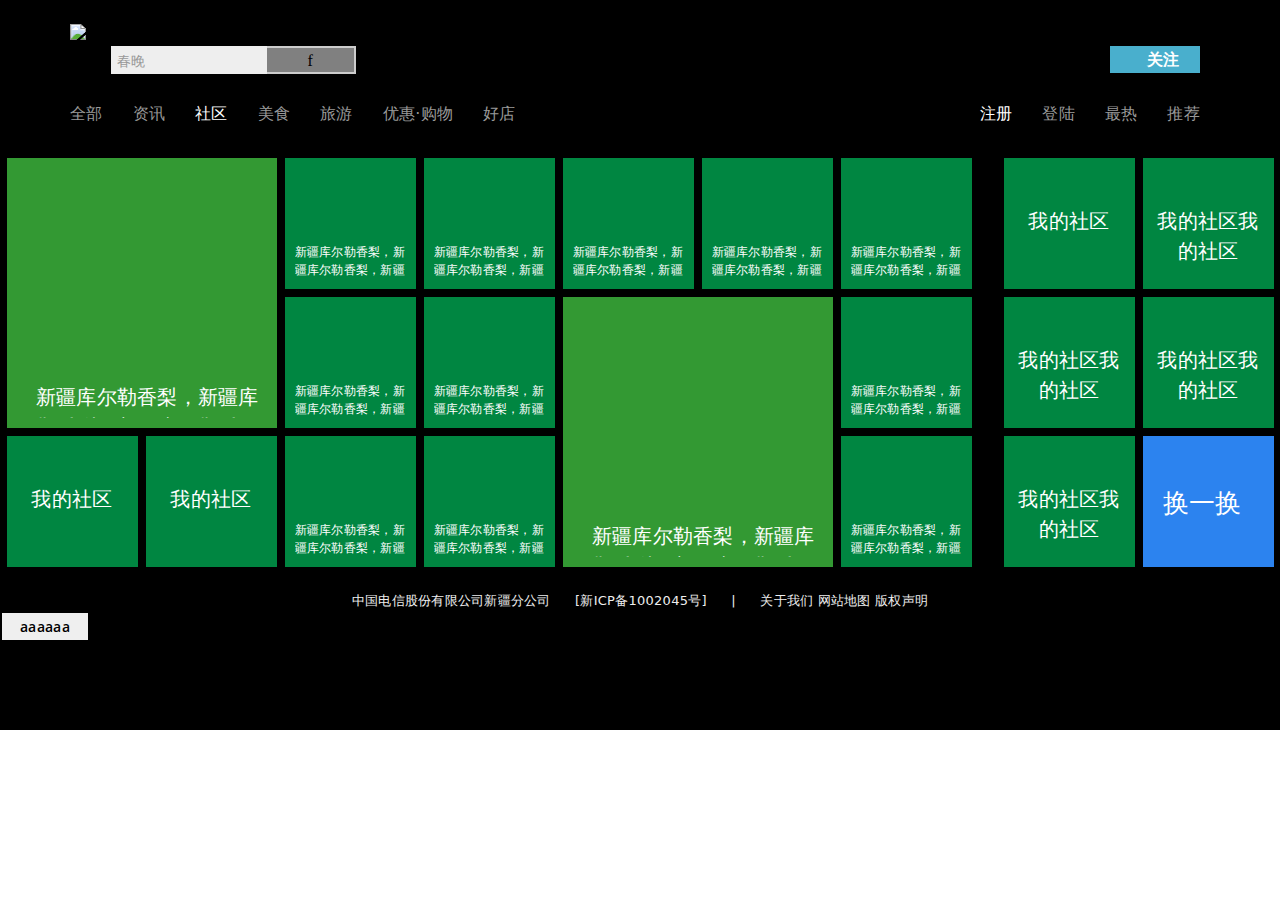
==== community.html @ bcff9548 "sdf" ====
<!DOCTYPE html>
<html class="no-js">
<head>
   <meta charset="utf-8" />
   <meta http-equiv="X-UA-Compatible" content="IE=edge,chrome=1" />
   <meta name="viewport" content="width=device-width">
   <title>社区</title>
   <link href='http://fonts.googleapis.com/css?family=Open+Sans:300,400,600,700' rel='stylesheet' type='text/css'>
   <link rel="stylesheet" type="text/css" href="stylesheets/bootmetro-icons.css">
   <link rel="stylesheet" type="text/css" href="stylesheets/bootmetro.css">
   <link rel="stylesheet" type="text/css" href="stylesheets/bootmetro-responsive.css">
   <link rel="stylesheet" type="text/css" href="stylesheets/bootmetro-ui-light.css">
   <link rel="stylesheet" type="text/css" href="stylesheets/datepicker.css">
   <link rel="stylesheet" type="text/css" href="stylesheets/demo.css">
   <link rel="stylesheet" type="text/css" href="stylesheets/main.css" >
   <link rel="stylesheet" type="text/css" href="javascripts/google-code-prettify/prettify.css" >
</head>
<body>
   <div class="container">
     <div class="row">
       <div class="span12 navbar">
         <div class="pull-left">
           <a href="模板.html" target="_blank"><img src="./images/logo.png" class="pull-left logo"></a>
           <div class="input-append pull-left search" style="">
             <input class="span2" id="appendedInputButtons" type="text" placeholder="春晚">
             <button class="btn" type="button"><i class="icon-search icon-white"></i></button>
            </div>
         </div>
       
         <div class="pull-right">
           <a href="javascript:void(0);">
             <button class="btn-small btn-info attention" type="button">
               <i class="icon-plus icon-white"></i>
               <span style="font-size:16px;">关注</span>
            </button>
          </a>
         </div>
       </div>
       
     </div>
     <div class="row">
       <div class="span12">
         <div class="navbar navbar-inverse pull-left">
           <ul class="nav header-menu">
             <li class=""><a href="全部.html">全部</a></li>
             <li class=""><a href="资讯.html">资讯</a></li>
             <li class="active"><a href="社区.html">社区</a></li>
             <li class=""><a href="美食.html">美食</a></li>
             <li class=""><a href="旅游.html">旅游</a></li>
             <li class=""><a href="优惠.html">优惠·购物</a></li>
             <li class=""><a href="好店.html">好店</a>
             </li>
           </ul>
         </div>
         <div class="pull-right navbar navbar-inverse ">
           <ul class="nav header-menu">
             <li class="active"><a href="./index.html">注册</a></li>
             <li class=""><a href="./customize.html">登陆</a></li>
             <li class=""><a href="./customize.html">最热</a></li>
             <li class=""><a href="./customize.html">推荐</a></li>
           </ul>
         </div>
       </div>
     </div>
   </div>
   
   <div class="row-fluid" style="margin:0 auto; width:1275px;">
     <div class="metro pull-left" style="width:556px;">
       
       <a class="tile widepeek imagetext bg-color-green" href="#">
         <img alt="" src="public/1356499186684.jpg">
         <div class="textover-wrapper">
           <div style="font-size:20px; line-height:30px;" class="text">
             <i class="icon-plus icon-white"></i>
             新疆库尔勒香梨，新疆库尔勒香梨，新疆库尔勒香梨，新疆库尔勒香梨
           </div>
         </div>
       </a>
       <a class="tile  imagetext wideimage bg-color-greenDark" href="javascript:void(0);">
          <img src="public/1356499186684.jpg" alt="">
          <div class="textover-wrapper">
             <div class="text">新疆库尔勒香梨，新疆库尔勒香梨，新疆库尔勒香梨，新疆库尔勒香梨</div>
          </div>
       </a>
       
       
       
       <a class="tile  imagetext wideimage bg-color-greenDark" href="javascript:void(0);">
          <img src="public/1356499186684.jpg" alt="">
          <div class="textover-wrapper">
             <div class="text">新疆库尔勒香梨，新疆库尔勒香梨，新疆库尔勒香梨，新疆库尔勒香梨</div>
          </div>
       </a>
       <a class="tile  imagetext wideimage bg-color-greenDark" href="javascript:void(0);">
          <img src="public/1356499186684.jpg" alt="">
          <div class="textover-wrapper">
             <div class="text">新疆库尔勒香梨，新疆库尔勒香梨，新疆库尔勒香梨，新疆库尔勒香梨</div>
          </div>
       </a>
       
       <a class="tile  imagetext wideimage bg-color-greenDark" href="javascript:void(0);">
          <img src="public/1356499186684.jpg" alt="">
          <div class="textover-wrapper">
             <div class="text">新疆库尔勒香梨，新疆库尔勒香梨，新疆库尔勒香梨，新疆库尔勒香梨</div>
          </div>
       </a>
       <a href="javascript:void(0);" class="tile app square bg-color-greenDark">
         <div class="image-wrapper">
            <img src="images/22.png" alt="">
            <div style="font-size:20px; line-height:30px;padding:0 10px">我的社区</div>
         </div>
       </a>
       
       <a href="javascript:void(0);" class="tile app square bg-color-greenDark">
         <div class="image-wrapper">
            <img src="images/22.png" alt="">
            <div style="font-size:20px; line-height:30px;padding:0 10px">我的社区</div>
         </div>
       </a>
       <a class="tile  imagetext wideimage bg-color-greenDark" href="javascript:void(0);">
          <img src="public/1356499186684.jpg" alt="">
          <div class="textover-wrapper">
             <div class="text">新疆库尔勒香梨，新疆库尔勒香梨，新疆库尔勒香梨，新疆库尔勒香梨</div>
          </div>
       </a>
       <a class="tile  imagetext wideimage bg-color-greenDark" href="javascript:void(0);">
          <img src="public/1356499186684.jpg" alt="">
          <div class="textover-wrapper">
             <div class="text">新疆库尔勒香梨，新疆库尔勒香梨，新疆库尔勒香梨，新疆库尔勒香梨</div>
          </div>
       </a>
     </div>
     
     <div class="metro pull-left" style="width:418px;">
       <a class="tile  imagetext wideimage bg-color-greenDark" href="javascript:void(0);">
          <img src="public/1356499186684.jpg" alt="">
          <div class="textover-wrapper">
             <div class="text">新疆库尔勒香梨，新疆库尔勒香梨，新疆库尔勒香梨，新疆库尔勒香梨</div>
          </div>
       </a>
       <a class="tile  imagetext wideimage bg-color-greenDark" href="javascript:void(0);">
          <img src="public/1356499186684.jpg" alt="">
          <div class="textover-wrapper">
             <div class="text">新疆库尔勒香梨，新疆库尔勒香梨，新疆库尔勒香梨，新疆库尔勒香梨</div>
          </div>
       </a>
       <a class="tile  imagetext wideimage bg-color-greenDark" href="javascript:void(0);">
          <img src="public/1356499186684.jpg" alt="">
          <div class="textover-wrapper">
             <div class="text">新疆库尔勒香梨，新疆库尔勒香梨，新疆库尔勒香梨，新疆库尔勒香梨</div>
          </div>
       </a>
       <a class="tile widepeek imagetext bg-color-green" href="#">
         <img alt="" src="public/1356499186684.jpg">
         <div class="textover-wrapper  bg-color-green no-bg-img">
           <div style="font-size:20px; line-height:30px;" class="text">
             <i class="icon-plus icon-white"></i>
             新疆库尔勒香梨，新疆库尔勒香梨，新疆库尔勒香梨，新疆库尔勒香梨
           </div>
         </div>
       </a>
       <a class="tile  imagetext wideimage bg-color-greenDark" href="javascript:void(0);">
          <img src="public/1356499186684.jpg" alt="">
          <div class="textover-wrapper">
             <div class="text">新疆库尔勒香梨，新疆库尔勒香梨，新疆库尔勒香梨，新疆库尔勒香梨</div>
          </div>
       </a>
       <a class="tile  imagetext wideimage bg-color-greenDark" href="javascript:void(0);">
          <img src="public/1356499186684.jpg" alt="">
          <div class="textover-wrapper">
             <div class="text">新疆库尔勒香梨，新疆库尔勒香梨，新疆库尔勒香梨，新疆库尔勒香梨</div>
          </div>
       </a>
     </div>
     
     <div class="metro pull-right" style="width:278px;">
       <a class="tile app square bg-color-greenDark" href="javascript:void(0);">
          <div class="image-wrapper">
             <img alt="" src="images/22.png">
             <div style="font-size:20px; line-height:30px;padding:0 10px">我的社区</div>
          </div>
       </a>
       <a class="tile app square bg-color-greenDark" href="javascript:void(0);">
          <div class="image-wrapper">
             <img alt="" src="images/22.png">
             <div style="font-size:20px; line-height:30px;padding:0 10px">我的社区我的社区</div>
          </div>
       </a>
       <a class="tile app square bg-color-greenDark" href="javascript:void(0);">
          <div class="image-wrapper">
             <img alt="" src="images/22.png">
             <div style="font-size:20px; line-height:30px;padding:0 10px">我的社区我的社区</div>
          </div>
       </a>
       <a class="tile app square bg-color-greenDark" href="javascript:void(0);" id="2">
          <div class="image-wrapper">
             <img alt="" src="images/22.png">
             <div style="font-size:20px; line-height:30px;padding:0 10px">我的社区我的社区</div>
          </div>
       </a>
       <a class="tile app square bg-color-greenDark" href="javascript:void(0);" id="1">
          <div class="image-wrapper">
             <img alt="" src="images/22.png">
             <div style="font-size:20px; line-height:30px;padding:0 10px">我的社区我的社区</div>
          </div>
       </a>
       <a href="javascript:void(0);" class="tile square text">
           <div class="middle ">
             <div class="title">
                 <h2>换一换</h2>
             </div>
           </div>
       </a>
       
     </div>
   </div>
   
   <div class="footer">
     <div class="container">
       <span>中国电信股份有限公司新疆分公司</span>
       <span>[新ICP备1002045号]</span>
       <span>|</span>
       <span>
         <a href="#">关于我们</a>
         <a href="#">网站地图</a>
         <a href="#">版权声明</a>
       </span>
     </div>
   </div>
   
   
   <button  id="metro" >aaaaaa</button>
  <!-- Modal -->
  <div id="myModal" class="modal hide fade" tabindex="-1" role="dialog" aria-labelledby="myModalLabel" aria-hidden="true">
    <div class="modal-header">
      <button type="button" class="close" data-dismiss="modal" aria-hidden="true"></button>
      <i class="icon-plus icon-white"></i>
      <!-- <img src="public/QQ20130214-1.png"> -->
      <span id="myModalLabel" style="font-size:20px;">Modal header</span>
    </div>
    
    <div class="modal-body">
      <p>One fine body…</p>
    </div>
    
    <!-- <div class="modal-footer">
      <button class="btn" data-dismiss="modal" aria-hidden="true">关闭</button>
      <button class="btn btn-primary">Save changes</button>
    </div> -->
  </div>

   
   <script type="text/javascript" src="javascripts/jquery-1.8.3.js"></script>
   <script type="text/javascript" src="javascripts/modernizr-2.6.2.min.js"></script>
   <script type="text/javascript" src="javascripts/google-code-prettify/prettify.js"></script>
   <script type="text/javascript" src="javascripts/bootstrap.min.js"></script>
   <script type="text/javascript" src="javascripts/bootmetro-panorama.js"></script>
   <script type="text/javascript" src="javascripts/bootmetro-pivot.js"></script>
   <script type="text/javascript" src="javascripts/bootmetro-charms.js"></script>
   <script type="text/javascript" src="javascripts/bootstrap-datepicker.js"></script>
   <script type="text/javascript" src="javascripts/jquery.touchSwipe.js"></script>
   <script type="text/javascript" src="javascripts/demo.js"></script>
   <script type="text/javascript" src="javascripts/holder.js"></script>
   <!--<script type="text/javascript" src="javascripts/jquery.nicescroll.js"></script>-->
   
   
   
   <script type="text/javascript">
   function showModal(){
     // 1. 设置内容
     var id = $(this).attr("id");
     // 根据ID，异步获取相关内容，填充到弹出对话框中
     var data = '{title:"aaaaaaa",address="fafdssd"}';
     
    
     // 2. show
     $('#myModal').modal("show");
   }
  
  
   $(function(){
     // $("#metro").bind("click", showModal());
     
     $(".metro > a").click(showModal)
     
    
   })
   </script>
</body>
</html>
---- stylesheets/bootmetro-icons.css ----
@font-face {
  font-family: 'IcoMoon';
  font-style: normal;
  font-weight: normal;
  src: url('../font/IcoMoon.eot');
  src: url('../font/IcoMoon.svg#IcoMoon') format('svg'), url('../font/IcoMoon.eot?#iefix') format('embedded-opentype'), url('../font/IcoMoon.woff') format('woff'), url('../font/IcoMoon.ttf') format('truetype');
}

[data-icon]:before {
  font-family: 'IcoMoon';
  -webkit-font-smoothing: antialiased;
  font-weight: normal;
  content: attr(data-icon);
  speak: none;
}

/* Use the following CSS code if you want to have a class per icon */

[class^="icon-"],
[class*=" icon-"] {
  width: 16px;
  height: 16px;
  font-family: 'IcoMoon';
  font-size: 16px;
  -webkit-font-smoothing: antialiased;
  font-style: normal;
  font-weight: normal;
  line-height: 16px;
  background-image: none;
  background-position: inherit;
  speak: none;
}

.icon-home:before {
  content: "\0021";
}

.icon-home-2:before {
  content: "\0022";
}

.icon-home-3:before {
  content: "\0023";
}

.icon-newspaper:before {
  content: "\0024";
}

.icon-pencil:before {
  content: "\0025";
}

.icon-pencil-2:before {
  content: "\0026";
}

.icon-droplet:before {
  content: "\0027";
}

.icon-picture:before {
  content: "\0028";
}

.icon-picture-2:before {
  content: "\0029";
}

.icon-camera:before {
  content: "\002a";
}

.icon-music:before {
  content: "\002b";
}

.icon-play:before {
  content: "\002c";
}

.icon-film:before {
  content: "\002d";
}

.icon-camera-2:before {
  content: "\002e";
}

.icon-spades:before {
  content: "\002f";
}

.icon-clubs:before {
  content: "\0030";
}

.icon-diamonds:before {
  content: "\0031";
}

.icon-broadcast:before {
  content: "\0032";
}

.icon-microphone:before {
  content: "\0033";
}

.icon-book:before {
  content: "\0034";
}

.icon-paper:before {
  content: "\0035";
}

.icon-paper-2:before {
  content: "\0036";
}

.icon-new:before {
  content: "\0037";
}

.icon-copy:before {
  content: "\0038";
}

.icon-folder:before {
  content: "\0039";
}

.icon-folder-2:before {
  content: "\003a";
}

.icon-tag:before {
  content: "\003b";
}

.icon-cart:before {
  content: "\003c";
}

.icon-basket:before {
  content: "\003d";
}

.icon-calculate:before {
  content: "\003e";
}

.icon-support:before {
  content: "\003f";
}

.icon-phone:before {
  content: "\0040";
}

.icon-mail:before {
  content: "\0041";
}

.icon-location:before {
  content: "\0042";
}

.icon-compass:before {
  content: "\0043";
}

.icon-history:before {
  content: "\0044";
}

.icon-clock:before {
  content: "\0045";
}

.icon-bell:before {
  content: "\0046";
}

.icon-bell-2:before {
  content: "\0047";
}

.icon-bell-3:before {
  content: "\0048";
}

.icon-calendar:before {
  content: "\0049";
}

.icon-mouse:before {
  content: "\004a";
}

.icon-screen:before {
  content: "\004b";
}

.icon-laptop:before {
  content: "\004c";
}

.icon-mobile:before {
  content: "\004d";
}

.icon-tablet:before {
  content: "\004e";
}

.icon-mobile-2:before {
  content: "\004f";
}

.icon-drawer:before {
  content: "\0050";
}

.icon-drawer-2:before {
  content: "\0051";
}

.icon-box-add:before {
  content: "\0052";
}

.icon-box-remove:before {
  content: "\0053";
}

.icon-database:before {
  content: "\0054";
}

.icon-undo:before {
  content: "\0055";
}

.icon-redo:before {
  content: "\0056";
}

.icon-forward:before {
  content: "\0057";
}

.icon-reply:before {
  content: "\0058";
}

.icon-reply-2:before {
  content: "\0059";
}

.icon-comments:before {
  content: "\005a";
}

.icon-comments-2:before {
  content: "\005b";
}

.icon-comments-3:before {
  content: "\005c";
}

.icon-comments-4:before {
  content: "\005d";
}

.icon-comments-5:before {
  content: "\005e";
}

.icon-comments-6:before {
  content: "\005f";
}

.icon-user:before {
  content: "\0060";
}

.icon-user-2:before {
  content: "\0061";
}

.icon-user-3:before {
  content: "\0062";
}

.icon-busy:before {
  content: "\0063";
}

.icon-loading:before {
  content: "\0064";
}

.icon-loading-2:before {
  content: "\0065";
}

.icon-search:before {
  content: "\0066";
}

.icon-search-2:before {
  content: "\0067";
}

.icon-zoom-in:before {
  content: "\0068";
}

.icon-zoom-out:before {
  content: "\0069";
}

.icon-key:before {
  content: "\006a";
}

.icon-key-2:before {
  content: "\006b";
}

.icon-locked:before {
  content: "\006c";
}

.icon-unlocked:before {
  content: "\006d";
}

.icon-wrench:before {
  content: "\006e";
}

.icon-equalizer:before {
  content: "\006f";
}

.icon-cog:before {
  content: "\0070";
}

.icon-pie:before {
  content: "\0071";
}

.icon-bars:before {
  content: "\0072";
}

.icon-stats-up:before {
  content: "\0073";
}

.icon-gift:before {
  content: "\0074";
}

.icon-trophy:before {
  content: "\0075";
}

.icon-diamond:before {
  content: "\0076";
}

.icon-coffee:before {
  content: "\0077";
}

.icon-rocket:before {
  content: "\0078";
}

.icon-meter-slow:before {
  content: "\0079";
}

.icon-meter-medium:before {
  content: "\007a";
}

.icon-meter-fast:before {
  content: "\007b";
}

.icon-dashboard:before {
  content: "\007c";
}

.icon-fire:before {
  content: "\007d";
}

.icon-lab:before {
  content: "\e000";
}

.icon-remove:before {
  content: "\e001";
}

.icon-remove-2:before {
  content: "\e002";
}

.icon-remove-3:before {
  content: "\e003";
}

.icon-briefcase:before {
  content: "\e004";
}

.icon-briefcase-2:before {
  content: "\e005";
}

.icon-cars:before {
  content: "\e006";
}

.icon-bus:before {
  content: "\e007";
}

.icon-cube:before {
  content: "\e008";
}

.icon-cube-2:before {
  content: "\e009";
}

.icon-puzzle:before {
  content: "\e00a";
}

.icon-glasses:before {
  content: "\e00b";
}

.icon-glasses-2:before {
  content: "\e00c";
}

.icon-accessibility:before {
  content: "\e00d";
}

.icon-accessibility-2:before {
  content: "\e00e";
}

.icon-target:before {
  content: "\e00f";
}

.icon-target-2:before {
  content: "\e010";
}

.icon-lightning:before {
  content: "\e011";
}

.icon-power:before {
  content: "\e012";
}

.icon-power-2:before {
  content: "\e013";
}

.icon-clipboard:before {
  content: "\e014";
}

.icon-clipboard-2:before {
  content: "\e015";
}

.icon-playlist:before {
  content: "\e016";
}

.icon-grid-view:before {
  content: "\e017";
}

.icon-tree-view:before {
  content: "\e018";
}

.icon-menu:before {
  content: "\e019";
}

.icon-menu-2:before {
  content: "\e01a";
}

.icon-cloud:before {
  content: "\e01b";
}

.icon-cloud-2:before {
  content: "\e01c";
}

.icon-download:before {
  content: "\e01d";
}

.icon-upload:before {
  content: "\e01e";
}

.icon-upload-2:before {
  content: "\e01f";
}

.icon-link:before {
  content: "\e020";
}

.icon-link-2:before {
  content: "\e021";
}

.icon-flag:before {
  content: "\e022";
}

.icon-flag-2:before {
  content: "\e023";
}

.icon-flag-3:before {
  content: "\e024";
}

.icon-eye:before {
  content: "\e025";
}

.icon-eye-2:before {
  content: "\e026";
}

.icon-bookmark:before {
  content: "\e027";
}

.icon-bookmark-2:before {
  content: "\e028";
}

.icon-star:before {
  content: "\e029";
}

.icon-star-2:before {
  content: "\e02a";
}

.icon-star-3:before {
  content: "\e02b";
}

.icon-heart:before {
  content: "\e02c";
}

.icon-heart-2:before {
  content: "\e02d";
}

.icon-thumbs-up:before {
  content: "\e02e";
}

.icon-thumbs-down:before {
  content: "\e02f";
}

.icon-happy:before {
  content: "\e030";
}

.icon-smiley:before {
  content: "\e031";
}

.icon-neutral:before {
  content: "\e032";
}

.icon-plus:before {
  content: "\e033";
}

.icon-minus:before {
  content: "\e034";
}

.icon-help:before {
  content: "\e035";
}

.icon-help-2:before {
  content: "\e036";
}

.icon-info:before {
  content: "\e037";
}

.icon-blocked:before {
  content: "\e038";
}

.icon-cancel:before {
  content: "\e039";
}

.icon-cancel-2:before {
  content: "\e03a";
}

.icon-cancel-3:before {
  content: "\e03b";
}

.icon-checkmark:before {
  content: "\e03c";
}

.icon-minus-2:before {
  content: "\e03d";
}

.icon-plus-2:before {
  content: "\e03e";
}

.icon-enter:before {
  content: "\e03f";
}

.icon-exit:before {
  content: "\e040";
}

.icon-loop:before {
  content: "\e041";
}

.icon-arrow-up:before {
  content: "\e042";
}

.icon-arrow-right:before {
  content: "\e043";
}

.icon-arrow-down:before {
  content: "\e044";
}

.icon-arrow-left:before {
  content: "\e045";
}

.icon-arrow-up-left:before {
  content: "\e046";
}

.icon-arrow-up-2:before {
  content: "\e047";
}

.icon-arrow-up-right:before {
  content: "\e048";
}

.icon-arrow-right-2:before {
  content: "\e049";
}

.icon-arrow-down-right:before {
  content: "\e04a";
}

.icon-arrow-down-2:before {
  content: "\e04b";
}

.icon-arrow-down-left:before {
  content: "\e04c";
}

.icon-arrow-left-2:before {
  content: "\e04d";
}

.icon-arrow-up-left-2:before {
  content: "\e04e";
}

.icon-arrow-up-3:before {
  content: "\e04f";
}

.icon-arrow-up-right-2:before {
  content: "\e050";
}

.icon-arrow-right-3:before {
  content: "\e051";
}

.icon-arrow-down-right-2:before {
  content: "\e052";
}

.icon-arrow-down-3:before {
  content: "\e053";
}

.icon-arrow-down-left-2:before {
  content: "\e054";
}

.icon-arrow-left-3:before {
  content: "\e055";
}

.icon-arrow-up-left-3:before {
  content: "\e056";
}

.icon-arrow-up-4:before {
  content: "\e057";
}

.icon-arrow-up-right-3:before {
  content: "\e058";
}

.icon-arrow-right-4:before {
  content: "\e059";
}

.icon-arrow-down-right-3:before {
  content: "\e05a";
}

.icon-arrow-down-4:before {
  content: "\e05b";
}

.icon-arrow-down-left-3:before {
  content: "\e05c";
}

.icon-arrow-left-4:before {
  content: "\e05d";
}

.icon-arrow-up-5:before {
  content: "\e05e";
}

.icon-arrow-right-5:before {
  content: "\e05f";
}

.icon-arrow-down-5:before {
  content: "\e060";
}

.icon-arrow-left-5:before {
  content: "\e061";
}

.icon-arrow-up-6:before {
  content: "\e062";
}

.icon-arrow-right-6:before {
  content: "\e063";
}

.icon-arrow-down-6:before {
  content: "\e064";
}

.icon-arrow-left-6:before {
  content: "\e065";
}

.icon-arrow-up-7:before {
  content: "\e066";
}

.icon-arrow-right-7:before {
  content: "\e067";
}

.icon-arrow-down-7:before {
  content: "\e068";
}

.icon-arrow-left-7:before {
  content: "\e069";
}

.icon-menu-3:before {
  content: "\e06a";
}

.icon-enter-2:before {
  content: "\e06b";
}

.icon-backspace:before {
  content: "\e06c";
}

.icon-backspace-2:before {
  content: "\e06d";
}

.icon-tab:before {
  content: "\e06e";
}

.icon-tab-2:before {
  content: "\e06f";
}

.icon-checkbox:before {
  content: "\e070";
}

.icon-checkbox-unchecked:before {
  content: "\e071";
}

.icon-checkbox-partial:before {
  content: "\e072";
}

.icon-radio-checked:before {
  content: "\e073";
}

.icon-radio-unchecked:before {
  content: "\e074";
}

.icon-font:before {
  content: "\e075";
}

.icon-paragraph-left:before {
  content: "\e076";
}

.icon-paragraph-center:before {
  content: "\e077";
}

.icon-paragraph-right:before {
  content: "\e078";
}

.icon-left-to-right:before {
  content: "\e079";
}

.icon-right-to-left:before {
  content: "\e07a";
}

.icon-out:before {
  content: "\e07b";
}

.icon-out-2:before {
  content: "\e07c";
}

.icon-embed:before {
  content: "\e07d";
}

.icon-seven-segment-0:before {
  content: "\e07e";
}

.icon-seven-segment-1:before {
  content: "\e07f";
}

.icon-seven-segment-2:before {
  content: "\e080";
}

.icon-seven-segment-3:before {
  content: "\e081";
}

.icon-seven-segment-4:before {
  content: "\e082";
}

.icon-seven-segment-5:before {
  content: "\e083";
}

.icon-seven-segment-6:before {
  content: "\e084";
}

.icon-seven-segment-7:before {
  content: "\e085";
}

.icon-seven-segment-8:before {
  content: "\e086";
}

.icon-seven-segment-9:before {
  content: "\e087";
}

.icon-bluetooth:before {
  content: "\e088";
}

.icon-share:before {
  content: "\e089";
}

.icon-share-2:before {
  content: "\e08a";
}

.icon-mail-2:before {
  content: "\e08b";
}

.icon-google-plus:before {
  content: "\e08c";
}

.icon-google-plus-2:before {
  content: "\e08d";
}

.icon-google-plus-3:before {
  content: "\e08e";
}

.icon-facebook:before {
  content: "\e08f";
}

.icon-facebook-2:before {
  content: "\e090";
}

.icon-twitter:before {
  content: "\e091";
}

.icon-twitter-2:before {
  content: "\e092";
}

.icon-twitter-3:before {
  content: "\e093";
}

.icon-twitter-4:before {
  content: "\e094";
}

.icon-feed:before {
  content: "\e095";
}

.icon-feed-2:before {
  content: "\e096";
}

.icon-youtube:before {
  content: "\e097";
}

.icon-youtube-2:before {
  content: "\e098";
}

.icon-vimeo:before {
  content: "\e099";
}

.icon-vimeo-2:before {
  content: "\e09a";
}

.icon-flickr:before {
  content: "\e09b";
}

.icon-flickr-2:before {
  content: "\e09c";
}

.icon-picassa:before {
  content: "\e09d";
}

.icon-picassa-2:before {
  content: "\e09e";
}

.icon-dribbble:before {
  content: "\e09f";
}

.icon-dribbble-2:before {
  content: "\e0a0";
}

.icon-forrst:before {
  content: "\e0a1";
}

.icon-forrst-2:before {
  content: "\e0a2";
}

.icon-deviantart:before {
  content: "\e0a3";
}

.icon-deviantart-2:before {
  content: "\e0a4";
}

.icon-github:before {
  content: "\e0a5";
}

.icon-github-2:before {
  content: "\e0a6";
}

.icon-github-3:before {
  content: "\e0a7";
}

.icon-github-4:before {
  content: "\e0a8";
}

.icon-wordpress:before {
  content: "\e0a9";
}

.icon-wordpress-2:before {
  content: "\e0aa";
}

.icon-blogger:before {
  content: "\e0ab";
}

.icon-blogger-2:before {
  content: "\e0ac";
}

.icon-tumblr:before {
  content: "\e0ad";
}

.icon-tumblr-2:before {
  content: "\e0ae";
}

.icon-yahoo:before {
  content: "\e0af";
}

.icon-yahoo-2:before {
  content: "\e0b0";
}

.icon-amazon:before {
  content: "\e0b1";
}

.icon-amazon-2:before {
  content: "\e0b2";
}

.icon-apple:before {
  content: "\e0b3";
}

.icon-android:before {
  content: "\e0b4";
}

.icon-windows:before {
  content: "\e0b5";
}

.icon-soundcloud:before {
  content: "\e0b6";
}

.icon-soundcloud-2:before {
  content: "\e0b7";
}

.icon-skype:before {
  content: "\e0b8";
}

.icon-reddit:before {
  content: "\e0b9";
}

.icon-linkedin:before {
  content: "\e0ba";
}

.icon-lastfm:before {
  content: "\e0bb";
}

.icon-lastfm-2:before {
  content: "\e0bc";
}

.icon-delicious:before {
  content: "\e0bd";
}

.icon-stumbleupon:before {
  content: "\e0be";
}

.icon-stumbleupon-2:before {
  content: "\e0bf";
}

.icon-pinterest:before {
  content: "\e0c0";
}

.icon-pinterest-2:before {
  content: "\e0c1";
}

.icon-xing:before {
  content: "\e0c2";
}

.icon-libreoffice:before {
  content: "\e0c3";
}

.icon-file-pdf:before {
  content: "\e0c4";
}

.icon-file-openoffice:before {
  content: "\e0c5";
}

.icon-file-word:before {
  content: "\e0c6";
}

.icon-file-excel:before {
  content: "\e0c7";
}

.icon-file-powerpoint:before {
  content: "\e0c8";
}

.icon-file-xml:before {
  content: "\e0c9";
}

.icon-file-css:before {
  content: "\e0ca";
}

.icon-html5:before {
  content: "\e0cb";
}

.icon-html5-2:before {
  content: "\e0cc";
}

.icon-css3:before {
  content: "\e0cd";
}

.icon-IcoMoon:before {
  content: "\e0ce";
}

.icon-popup:before {
  content: "\e0cf";
}

.icon-book-2:before {
  content: "\e0d0";
}

.icon-bookmark-3:before {
  content: "\e0d1";
}

.icon-home-4:before {
  content: "\e0d2";
}

.icon-keyboard:before {
  content: "\e0d3";
}

.icon-feather:before {
  content: "\e0d4";
}

.icon-network:before {
  content: "\e0d5";
}

.icon-inbox:before {
  content: "\e0d6";
}

.icon-square:before {
  content: "\e0d7";
}

.icon-globe:before {
  content: "\e0d8";
}

.icon-broadcast-2:before {
  content: "\e0d9";
}

.icon-arrow:before {
  content: "\e0da";
}

.icon-screen-2:before {
  content: "\e0db";
}

.icon-publish:before {
  content: "\e0dc";
}

.icon-browser:before {
  content: "\e0dd";
}

.icon-light-bulb:before {
  content: "\e0de";
}

.icon-sun:before {
  content: "\e0df";
}

.icon-sun-2:before {
  content: "\e0e0";
}

.icon-back:before {
  content: "\e0e1";
}

.icon-history-2:before {
  content: "\e0e2";
}

.icon-battery:before {
  content: "\e0e3";
}

.icon-battery-2:before {
  content: "\e0e4";
}

.icon-battery-3:before {
  content: "\e0e5";
}

.icon-battery-4:before {
  content: "\e0e6";
}

.icon-battery-5:before {
  content: "\e0e7";
}

.icon-code:before {
  content: "\e0e8";
}

.icon-triangle:before {
  content: "\e0e9";
}

.icon-triangle-2:before {
  content: "\e0ea";
}

.icon-triangle-3:before {
  content: "\e0eb";
}

.icon-triangle-4:before {
  content: "\e0ec";
}

.icon-arrow-2:before {
  content: "\e0ed";
}

.icon-arrow-3:before {
  content: "\e0ee";
}

.icon-arrow-4:before {
  content: "\e0ef";
}

.icon-arrow-5:before {
  content: "\e0f0";
}

.icon-arrow-6:before {
  content: "\e0f1";
}

.icon-arrow-7:before {
  content: "\e0f2";
}

.icon-arrow-8:before {
  content: "\e0f3";
}

.icon-arrow-9:before {
  content: "\e0f4";
}

.icon-arrow-10:before {
  content: "\e0f5";
}

.icon-arrow-11:before {
  content: "\e0f6";
}

.icon-arrow-12:before {
  content: "\e0f7";
}

.icon-arrow-13:before {
  content: "\e0f8";
}

.icon-arrow-14:before {
  content: "\e0f9";
}

.icon-arrow-15:before {
  content: "\e0fa";
}

.icon-arrow-16:before {
  content: "\e0fb";
}

.icon-arrow-17:before {
  content: "\e0fc";
}

.icon-arrow-18:before {
  content: "\e0fd";
}

.icon-arrow-19:before {
  content: "\e0fe";
}

.icon-arrow-20:before {
  content: "\e0ff";
}

.icon-arrow-21:before {
  content: "\e100";
}

.icon-mute:before {
  content: "\e101";
}

.icon-sound:before {
  content: "\e102";
}

.icon-volume:before {
  content: "\e103";
}

.icon-collapse:before {
  content: "\e104";
}

.icon-full-screen:before {
  content: "\e105";
}

.icon-last:before {
  content: "\e106";
}

.icon-first:before {
  content: "\e107";
}

.icon-fast-backward:before {
  content: "\e108";
}

.icon-fast-forward:before {
  content: "\e109";
}

.icon-stop:before {
  content: "\e10a";
}

.icon-record:before {
  content: "\e10b";
}

.icon-pause:before {
  content: "\e10c";
}

.icon-play-2:before {
  content: "\e10d";
}

.icon-upload-3:before {
  content: "\e10e";
}

.icon-cloud-3:before {
  content: "\e10f";
}

.icon-install:before {
  content: "\e110";
}

.icon-download-2:before {
  content: "\e111";
}

.icon-upload-4:before {
  content: "\e112";
}

.icon-trashcan:before {
  content: "\e113";
}

.icon-archive:before {
  content: "\e114";
}

.icon-folder-3:before {
  content: "\e115";
}

.icon-song:before {
  content: "\e116";
}

.icon-movie:before {
  content: "\e117";
}

.icon-images:before {
  content: "\e118";
}

.icon-landscape:before {
  content: "\e119";
}

.icon-documents:before {
  content: "\e11a";
}

.icon-document:before {
  content: "\e11b";
}

.icon-document-2:before {
  content: "\e11c";
}

.icon-grid:before {
  content: "\e11d";
}

.icon-add:before {
  content: "\e11e";
}

.icon-list:before {
  content: "\e11f";
}

.icon-retweet:before {
  content: "\e120";
}

.icon-arrow-22:before {
  content: "\e121";
}

.icon-back-2:before {
  content: "\e122";
}

.icon-shuffle:before {
  content: "\e123";
}

.icon-reload-CCW:before {
  content: "\e124";
}

.icon-reload-CW:before {
  content: "\e125";
}

.icon-warning:before {
  content: "\e126";
}

.icon-help-3:before {
  content: "\e127";
}

.icon-help-4:before {
  content: "\e128";
}

.icon-info-circle:before {
  content: "\e129";
}

.icon-info-2:before {
  content: "\e12a";
}

.icon-blocked-2:before {
  content: "\e12b";
}

.icon-plus-3:before {
  content: "\e12c";
}

.icon-minus-3:before {
  content: "\e12d";
}

.icon-close:before {
  content: "\e12e";
}

.icon-plus-4:before {
  content: "\e12f";
}

.icon-minus-4:before {
  content: "\e130";
}

.icon-cancel-4:before {
  content: "\e131";
}

.icon-checkmark-2:before {
  content: "\e132";
}

.icon-unlocked-2:before {
  content: "\e133";
}

.icon-locked-2:before {
  content: "\e134";
}

.icon-rss:before {
  content: "\e135";
}

.icon-time:before {
  content: "\e136";
}

.icon-flash:before {
  content: "\e137";
}

.icon-calendar-2:before {
  content: "\e138";
}

.icon-microphone-2:before {
  content: "\e139";
}

.icon-clock-2:before {
  content: "\e13a";
}

.icon-eye-3:before {
  content: "\e13b";
}

.icon-google-circles:before {
  content: "\e13c";
}

.icon-support-2:before {
  content: "\e13d";
}

.icon-flight:before {
  content: "\e13e";
}

.icon-shopping:before {
  content: "\e13f";
}

.icon-music-2:before {
  content: "\e140";
}

.icon-leaf:before {
  content: "\e141";
}

.icon-palette:before {
  content: "\e142";
}

.icon-sleep:before {
  content: "\e143";
}

.icon-camera-3:before {
  content: "\e144";
}

.icon-price:before {
  content: "\e145";
}

.icon-trophy-2:before {
  content: "\e146";
}

.icon-search-3:before {
  content: "\e147";
}

.icon-settings:before {
  content: "\e148";
}

.icon-flag-4:before {
  content: "\e149";
}

.icon-link-3:before {
  content: "\e14a";
}

.icon-alert:before {
  content: "\e14b";
}

.icon-printer:before {
  content: "\e14c";
}

.icon-quote:before {
  content: "\e14d";
}

.icon-comment:before {
  content: "\e14e";
}

.icon-chat:before {
  content: "\e14f";
}

.icon-thumbs-up-2:before {
  content: "\e150";
}

.icon-star-4:before {
  content: "\e151";
}

.icon-star-5:before {
  content: "\e152";
}

.icon-heart-3:before {
  content: "\e153";
}

.icon-heart-4:before {
  content: "\e154";
}

.icon-share-3:before {
  content: "\e155";
}

.icon-center:before {
  content: "\e156";
}

.icon-direction:before {
  content: "\e157";
}

.icon-compass-2:before {
  content: "\e158";
}

.icon-map:before {
  content: "\e159";
}

.icon-location-2:before {
  content: "\e15a";
}

.icon-export:before {
  content: "\e15b";
}

.icon-card:before {
  content: "\e15c";
}

.icon-contact:before {
  content: "\e15d";
}

.icon-users:before {
  content: "\e15e";
}

.icon-user-4:before {
  content: "\e15f";
}

.icon-forward-2:before {
  content: "\e160";
}

.icon-reply-to-all:before {
  content: "\e161";
}

.icon-reply-3:before {
  content: "\e162";
}

.icon-attachment:before {
  content: "\e163";
}

.icon-write:before {
  content: "\e164";
}

.icon-email:before {
  content: "\e165";
}

.icon-address:before {
  content: "\e166";
}

.icon-mouse-2:before {
  content: "\e167";
}

.icon-mobile-3:before {
  content: "\e168";
}

.icon-phone-2:before {
  content: "\e169";
}

.icon-paperclip:before {
  content: "\e16a";
}

.icon-fork:before {
  content: "\e16b";
}

.icon-cloud-upload:before {
  content: "\e16c";
}

.icon-cloud-download:before {
  content: "\e16d";
}

.icon-upload-5:before {
  content: "\e16e";
}

.icon-download-3:before {
  content: "\e16f";
}

.icon-target-3:before {
  content: "\e170";
}

.icon-map-pin-alt:before {
  content: "\e171";
}

.icon-map-pin-fill:before {
  content: "\e172";
}

.icon-map-pin-stroke:before {
  content: "\e173";
}

.icon-star-6:before {
  content: "\e174";
}

.icon-umbrella:before {
  content: "\e175";
}

.icon-rain:before {
  content: "\e176";
}

.icon-cloud-4:before {
  content: "\e177";
}

.icon-moon-fill:before {
  content: "\e178";
}

.icon-moon-stroke:before {
  content: "\e179";
}

.icon-sun-fill:before {
  content: "\e17a";
}

.icon-sun-stroke:before {
  content: "\e17b";
}

.icon-tag-fill:before {
  content: "\e17c";
}

.icon-tag-stroke:before {
  content: "\e17d";
}

.icon-unlock-fill:before {
  content: "\e17e";
}

.icon-unlock-stroke:before {
  content: "\e17f";
}

.icon-lock-fill:before {
  content: "\e180";
}

.icon-lock-stroke:before {
  content: "\e181";
}

.icon-clock-3:before {
  content: "\e182";
}

.icon-home-5:before {
  content: "\e183";
}

.icon-user-5:before {
  content: "\e184";
}

.icon-eye-4:before {
  content: "\e185";
}

.icon-bars-alt:before {
  content: "\e186";
}

.icon-bars-2:before {
  content: "\e187";
}

.icon-chart-alt:before {
  content: "\e188";
}

.icon-chart:before {
  content: "\e189";
}

.icon-aperture-alt:before {
  content: "\e18a";
}

.icon-aperture:before {
  content: "\e18b";
}

.icon-camera-4:before {
  content: "\e18c";
}

.icon-image:before {
  content: "\e18d";
}

.icon-layers:before {
  content: "\e18e";
}

.icon-layers-alt:before {
  content: "\e18f";
}

.icon-eyedropper:before {
  content: "\e190";
}

.icon-brush-alt:before {
  content: "\e191";
}

.icon-brush:before {
  content: "\e192";
}

.icon-pen-alt2:before {
  content: "\e193";
}

.icon-pen-alt-fill:before {
  content: "\e194";
}

.icon-pen-alt-stroke:before {
  content: "\e195";
}

.icon-pen:before {
  content: "\e196";
}

.icon-book-alt2:before {
  content: "\e197";
}

.icon-book-alt:before {
  content: "\e198";
}

.icon-book-3:before {
  content: "\e199";
}

.icon-list-nested:before {
  content: "\e19a";
}

.icon-list-2:before {
  content: "\e19b";
}

.icon-read-more:before {
  content: "\e19c";
}

.icon-article:before {
  content: "\e19d";
}

.icon-right-quote-alt:before {
  content: "\e19e";
}

.icon-left-quote-alt:before {
  content: "\e19f";
}

.icon-right-quote:before {
  content: "\e1a0";
}

.icon-left-quote:before {
  content: "\e1a1";
}

.icon-hash:before {
  content: "\e1a2";
}

.icon-pilcrow:before {
  content: "\e1a3";
}

.icon-question-mark:before {
  content: "\e1a4";
}

.icon-info-3:before {
  content: "\e1a5";
}

.icon-ampersand:before {
  content: "\e1a6";
}

.icon-at:before {
  content: "\e1a7";
}

.icon-folder-fill:before {
  content: "\e1a8";
}

.icon-folder-stroke:before {
  content: "\e1a9";
}

.icon-box:before {
  content: "\e1aa";
}

.icon-compass-3:before {
  content: "\e1ab";
}

.icon-battery-charging:before {
  content: "\e1ac";
}

.icon-battery-full:before {
  content: "\e1ad";
}

.icon-battery-half:before {
  content: "\e1ae";
}

.icon-battery-empty:before {
  content: "\e1af";
}

.icon-iphone:before {
  content: "\e1b0";
}

.icon-fullscreen-alt:before {
  content: "\e1b1";
}

.icon-fullscreen:before {
  content: "\e1b2";
}

.icon-fullscreen-exit-alt:before {
  content: "\e1b3";
}

.icon-fullscreen-exit:before {
  content: "\e1b4";
}

.icon-play-alt:before {
  content: "\e1b5";
}

.icon-last-2:before {
  content: "\e1b6";
}

.icon-first-2:before {
  content: "\e1b7";
}

.icon-eject:before {
  content: "\e1b8";
}

.icon-stop-2:before {
  content: "\e1b9";
}

.icon-pause-2:before {
  content: "\e1ba";
}

.icon-play-3:before {
  content: "\e1bb";
}

.icon-volume-mute:before {
  content: "\e1bc";
}

.icon-volume-2:before {
  content: "\e1bd";
}

.icon-headphones:before {
  content: "\e1be";
}

.icon-microphone-3:before {
  content: "\e1bf";
}

.icon-steering-wheel:before {
  content: "\e1c0";
}

.icon-cd:before {
  content: "\e1c1";
}

.icon-arrow-down-alt2:before {
  content: "\e1c2";
}

.icon-arrow-down-alt1:before {
  content: "\e1c3";
}

.icon-arrow-down-8:before {
  content: "\e1c4";
}

.icon-arrow-up-alt2:before {
  content: "\e1c5";
}

.icon-arrow-up-alt1:before {
  content: "\e1c6";
}

.icon-arrow-up-8:before {
  content: "\e1c7";
}

.icon-arrow-right-alt2:before {
  content: "\e1c8";
}

.icon-arrow-right-alt1:before {
  content: "\e1c9";
}

.icon-arrow-right-8:before {
  content: "\e1ca";
}

.icon-arrow-left-alt2:before {
  content: "\e1cb";
}

.icon-arrow-left-alt1:before {
  content: "\e1cc";
}

.icon-arrow-left-8:before {
  content: "\e1cd";
}

.icon-move-horizontal-alt2:before {
  content: "\e1ce";
}

.icon-move-horizontal-alt1:before {
  content: "\e1cf";
}

.icon-move-horizontal:before {
  content: "\e1d0";
}

.icon-move-vertical-alt2:before {
  content: "\e1d1";
}

.icon-move-vertical-alt1:before {
  content: "\e1d2";
}

.icon-move-vertical:before {
  content: "\e1d3";
}

.icon-transfer:before {
  content: "\e1d4";
}

.icon-loop-alt4:before {
  content: "\e1d5";
}

.icon-loop-alt3:before {
  content: "\e1d6";
}

.icon-loop-alt2:before {
  content: "\e1d7";
}

.icon-loop-alt1:before {
  content: "\e1d8";
}

.icon-loop-2:before {
  content: "\e1d9";
}

.icon-reload-alt:before {
  content: "\e1da";
}

.icon-reload:before {
  content: "\e1db";
}

.icon-undo-2:before {
  content: "\e1dc";
}

.icon-curved-arrow:before {
  content: "\e1dd";
}

.icon-spin:before {
  content: "\e1de";
}

.icon-spin-alt:before {
  content: "\e1df";
}

.icon-lightbulb:before {
  content: "\e1e0";
}

.icon-new-window:before {
  content: "\e1e1";
}

.icon-key-fill:before {
  content: "\e1e2";
}

.icon-key-stroke:before {
  content: "\e1e3";
}

.icon-beaker:before {
  content: "\e1e4";
}

.icon-beaker-alt:before {
  content: "\e1e5";
}

.icon-trash-fill:before {
  content: "\e1e6";
}

.icon-trash-stroke:before {
  content: "\e1e7";
}

.icon-magnifying-glass:before {
  content: "\e1e8";
}

.icon-award-stroke:before {
  content: "\e1e9";
}

.icon-award-fill:before {
  content: "\e1ea";
}

.icon-equalizer-2:before {
  content: "\e1eb";
}

.icon-move-alt2:before {
  content: "\e1ec";
}

.icon-move-alt1:before {
  content: "\e1ed";
}

.icon-move:before {
  content: "\e1ee";
}

.icon-bolt:before {
  content: "\e1ef";
}

.icon-link-4:before {
  content: "\e1f0";
}

.icon-pin:before {
  content: "\e1f1";
}

.icon-minus-alt:before {
  content: "\e1f2";
}

.icon-minus-5:before {
  content: "\e1f3";
}

.icon-plus-alt:before {
  content: "\e1f4";
}

.icon-plus-5:before {
  content: "\e1f5";
}

.icon-document-fill:before {
  content: "\e1f6";
}

.icon-document-stroke:before {
  content: "\e1f7";
}

.icon-document-alt-fill:before {
  content: "\e1f8";
}

.icon-document-alt-stroke:before {
  content: "\e1f9";
}

.icon-movie-2:before {
  content: "\e1fa";
}

.icon-heart-fill:before {
  content: "\e1fb";
}

.icon-heart-stroke:before {
  content: "\e1fc";
}

.icon-mail-3:before {
  content: "\e1fd";
}

.icon-share-4:before {
  content: "\e1fe";
}

.icon-calendar-alt-fill:before {
  content: "\e1ff";
}

.icon-calendar-alt-stroke:before {
  content: "\e200";
}

.icon-calendar-3:before {
  content: "\e201";
}

.icon-cog-2:before {
  content: "\e202";
}

.icon-dial:before {
  content: "\e203";
}

.icon-wrench-2:before {
  content: "\e204";
}

.icon-rss-alt:before {
  content: "\e205";
}

.icon-rss-2:before {
  content: "\e206";
}

.icon-cursor:before {
  content: "\e207";
}

.icon-denied:before {
  content: "\e208";
}

.icon-x-altx-alt:before {
  content: "\e209";
}

.icon-x:before {
  content: "\e20a";
}

.icon-check-alt:before {
  content: "\e20b";
}

.icon-checkmark-3:before {
  content: "\e20c";
}

.icon-comment-alt2-fill:before {
  content: "\e20d";
}

.icon-comment-alt2-stroke:before {
  content: "\e20e";
}

.icon-comment-fill:before {
  content: "\e20f";
}

.icon-comment-stroke:before {
  content: "\e210";
}

.icon-comment-alt1-fill:before {
  content: "\e211";
}

.icon-comment-alt1-stroke:before {
  content: "\e212";
}

.icon-chat-alt-fill:before {
  content: "\e213";
}

.icon-chat-alt-stroke:before {
  content: "\e214";
}

.icon-chat-2:before {
  content: "\e215";
}

.icon-Fahrenheit:before {
  content: "\e216";
}

.icon-Celsius:before {
  content: "\e217";
}

.icon-none:before {
  content: "\e218";
}

.icon-compass-4:before {
  content: "\e219";
}

.icon-thermometer:before {
  content: "\e21a";
}

.icon-lightning-2:before {
  content: "\e21b";
}

.icon-cloudy:before {
  content: "\e21c";
}

.icon-weather:before {
  content: "\e21d";
}

.icon-snowy:before {
  content: "\e21e";
}

.icon-snowy-2:before {
  content: "\e21f";
}

.icon-windy:before {
  content: "\e220";
}

.icon-windy-2:before {
  content: "\e221";
}

.icon-rainy:before {
  content: "\e222";
}

.icon-rainy-2:before {
  content: "\e223";
}

.icon-lightning-3:before {
  content: "\e224";
}

.icon-cloud-5:before {
  content: "\e225";
}

.icon-cloud-6:before {
  content: "\e226";
}

.icon-cloudy-2:before {
  content: "\e227";
}

.icon-moon:before {
  content: "\e228";
}

.icon-sun-3:before {
  content: "\e229";
}

.icon-lightning-4:before {
  content: "\e22a";
}

.icon-cloud-7:before {
  content: "\e22b";
}

.icon-cloudy-3:before {
  content: "\e22c";
}

.icon-weather-2:before {
  content: "\e22d";
}

.icon-snowy-3:before {
  content: "\e22e";
}

.icon-snowy-4:before {
  content: "\e22f";
}

.icon-snowy-5:before {
  content: "\e230";
}

.icon-windy-3:before {
  content: "\e231";
}

.icon-windy-4:before {
  content: "\e232";
}

.icon-rainy-3:before {
  content: "\e233";
}

.icon-rainy-4:before {
  content: "\e234";
}

.icon-lightning-5:before {
  content: "\e235";
}

.icon-lightning-6:before {
  content: "\e236";
}

.icon-cloud-8:before {
  content: "\e237";
}

.icon-lines:before {
  content: "\e238";
}

.icon-weather-3:before {
  content: "\e239";
}

.icon-weather-4:before {
  content: "\e23a";
}

.icon-weather-5:before {
  content: "\e23b";
}

.icon-cloud-9:before {
  content: "\e23c";
}

.icon-cloudy-4:before {
  content: "\e23d";
}

.icon-snowflake:before {
  content: "\e23e";
}

.icon-wind:before {
  content: "\e23f";
}

.icon-windy-5:before {
  content: "\e240";
}

.icon-sun-4:before {
  content: "\e241";
}

.icon-moon-2:before {
  content: "\e242";
}

.icon-sun-5:before {
  content: "\e243";
}

.icon-sunrise:before {
  content: "\e244";
}
---- stylesheets/bootmetro-responsive.css ----
/*!
 * Bootstrap Responsive v2.2.1
 *
 * Copyright 2012 Twitter, Inc
 * Licensed under the Apache License v2.0
 * http://www.apache.org/licenses/LICENSE-2.0
 *
 * Designed and built with all the love in the world @twitter by @mdo and @fat.
 */

.clearfix {
  *zoom: 1;
}

.clearfix:before,
.clearfix:after {
  display: table;
  line-height: 0;
  content: "";
}

.clearfix:after {
  clear: both;
}

.hide-text {
  font: 0/0 a;
  color: transparent;
  text-shadow: none;
  background-color: transparent;
  border: 0;
}

.input-block-level {
  display: block;
  width: 100%;
  min-height: 30px;
  -webkit-box-sizing: border-box;
     -moz-box-sizing: border-box;
          box-sizing: border-box;
}

.hidden {
  display: none;
  visibility: hidden;
}

.visible-phone {
  display: none !important;
}

.visible-tablet {
  display: none !important;
}

.hidden-desktop {
  display: none !important;
}

.visible-desktop {
  display: inherit !important;
}

@media (min-width: 768px) and (max-width: 979px) {
  .hidden-desktop {
    display: inherit !important;
  }
  .visible-desktop {
    display: none !important ;
  }
  .visible-tablet {
    display: inherit !important;
  }
  .hidden-tablet {
    display: none !important;
  }
}

@media (max-width: 767px) {
  .hidden-desktop {
    display: inherit !important;
  }
  .visible-desktop {
    display: none !important;
  }
  .visible-phone {
    display: inherit !important;
  }
  .hidden-phone {
    display: none !important;
  }
}

@media (min-width: 1200px) {
  .row {
    margin-left: -30px;
    *zoom: 1;
  }
  .row:before,
  .row:after {
    display: table;
    line-height: 0;
    content: "";
  }
  .row:after {
    clear: both;
  }
  [class*="span"] {
    float: left;
    min-height: 1px;
    margin-left: 30px;
  }
  .container,
  .navbar-static-top .container,
  .navbar-fixed-top .container,
  .navbar-fixed-bottom .container {
    width: 1170px;
  }
  .span12 {
    width: 1170px;
  }
  .span11 {
    width: 1070px;
  }
  .span10 {
    width: 970px;
  }
  .span9 {
    width: 870px;
  }
  .span8 {
    width: 770px;
  }
  .span7 {
    width: 670px;
  }
  .span6 {
    width: 570px;
  }
  .span5 {
    width: 470px;
  }
  .span4 {
    width: 370px;
  }
  .span3 {
    width: 270px;
  }
  .span2 {
    width: 170px;
  }
  .span1 {
    width: 70px;
  }
  .offset12 {
    margin-left: 1230px;
  }
  .offset11 {
    margin-left: 1130px;
  }
  .offset10 {
    margin-left: 1030px;
  }
  .offset9 {
    margin-left: 930px;
  }
  .offset8 {
    margin-left: 830px;
  }
  .offset7 {
    margin-left: 730px;
  }
  .offset6 {
    margin-left: 630px;
  }
  .offset5 {
    margin-left: 530px;
  }
  .offset4 {
    margin-left: 430px;
  }
  .offset3 {
    margin-left: 330px;
  }
  .offset2 {
    margin-left: 230px;
  }
  .offset1 {
    margin-left: 130px;
  }
  .row-fluid {
    width: 100%;
    *zoom: 1;
  }
  .row-fluid:before,
  .row-fluid:after {
    display: table;
    line-height: 0;
    content: "";
  }
  .row-fluid:after {
    clear: both;
  }
  .row-fluid [class*="span"] {
    display: block;
    float: left;
    width: 100%;
    min-height: 30px;
    margin-left: 2.564102564102564%;
    *margin-left: 2.5109110747408616%;
    -webkit-box-sizing: border-box;
       -moz-box-sizing: border-box;
            box-sizing: border-box;
  }
  .row-fluid [class*="span"]:first-child {
    margin-left: 0;
  }
  .row-fluid .controls-row [class*="span"] + [class*="span"] {
    margin-left: 2.564102564102564%;
  }
  .row-fluid .span12 {
    width: 100%;
    *width: 99.94680851063829%;
  }
  .row-fluid .span11 {
    width: 91.45299145299145%;
    *width: 91.39979996362975%;
  }
  .row-fluid .span10 {
    width: 82.90598290598291%;
    *width: 82.8527914166212%;
  }
  .row-fluid .span9 {
    width: 74.35897435897436%;
    *width: 74.30578286961266%;
  }
  .row-fluid .span8 {
    width: 65.81196581196582%;
    *width: 65.75877432260411%;
  }
  .row-fluid .span7 {
    width: 57.26495726495726%;
    *width: 57.21176577559556%;
  }
  .row-fluid .span6 {
    width: 48.717948717948715%;
    *width: 48.664757228587014%;
  }
  .row-fluid .span5 {
    width: 40.17094017094017%;
    *width: 40.11774868157847%;
  }
  .row-fluid .span4 {
    width: 31.623931623931625%;
    *width: 31.570740134569924%;
  }
  .row-fluid .span3 {
    width: 23.076923076923077%;
    *width: 23.023731587561375%;
  }
  .row-fluid .span2 {
    width: 14.52991452991453%;
    *width: 14.476723040552828%;
  }
  .row-fluid .span1 {
    width: 5.982905982905983%;
    *width: 5.929714493544281%;
  }
  .row-fluid .offset12 {
    margin-left: 105.12820512820512%;
    *margin-left: 105.02182214948171%;
  }
  .row-fluid .offset12:first-child {
    margin-left: 102.56410256410257%;
    *margin-left: 102.45771958537915%;
  }
  .row-fluid .offset11 {
    margin-left: 96.58119658119658%;
    *margin-left: 96.47481360247316%;
  }
  .row-fluid .offset11:first-child {
    margin-left: 94.01709401709402%;
    *margin-left: 93.91071103837061%;
  }
  .row-fluid .offset10 {
    margin-left: 88.03418803418803%;
    *margin-left: 87.92780505546462%;
  }
  .row-fluid .offset10:first-child {
    margin-left: 85.47008547008548%;
    *margin-left: 85.36370249136206%;
  }
  .row-fluid .offset9 {
    margin-left: 79.48717948717949%;
    *margin-left: 79.38079650845607%;
  }
  .row-fluid .offset9:first-child {
    margin-left: 76.92307692307693%;
    *margin-left: 76.81669394435352%;
  }
  .row-fluid .offset8 {
    margin-left: 70.94017094017094%;
    *margin-left: 70.83378796144753%;
  }
  .row-fluid .offset8:first-child {
    margin-left: 68.37606837606839%;
    *margin-left: 68.26968539734497%;
  }
  .row-fluid .offset7 {
    margin-left: 62.393162393162385%;
    *margin-left: 62.28677941443899%;
  }
  .row-fluid .offset7:first-child {
    margin-left: 59.82905982905982%;
    *margin-left: 59.72267685033642%;
  }
  .row-fluid .offset6 {
    margin-left: 53.84615384615384%;
    *margin-left: 53.739770867430444%;
  }
  .row-fluid .offset6:first-child {
    margin-left: 51.28205128205128%;
    *margin-left: 51.175668303327875%;
  }
  .row-fluid .offset5 {
    margin-left: 45.299145299145295%;
    *margin-left: 45.1927623204219%;
  }
  .row-fluid .offset5:first-child {
    margin-left: 42.73504273504273%;
    *margin-left: 42.62865975631933%;
  }
  .row-fluid .offset4 {
    margin-left: 36.75213675213675%;
    *margin-left: 36.645753773413354%;
  }
  .row-fluid .offset4:first-child {
    margin-left: 34.18803418803419%;
    *margin-left: 34.081651209310785%;
  }
  .row-fluid .offset3 {
    margin-left: 28.205128205128204%;
    *margin-left: 28.0987452264048%;
  }
  .row-fluid .offset3:first-child {
    margin-left: 25.641025641025642%;
    *margin-left: 25.53464266230224%;
  }
  .row-fluid .offset2 {
    margin-left: 19.65811965811966%;
    *margin-left: 19.551736679396257%;
  }
  .row-fluid .offset2:first-child {
    margin-left: 17.094017094017094%;
    *margin-left: 16.98763411529369%;
  }
  .row-fluid .offset1 {
    margin-left: 11.11111111111111%;
    *margin-left: 11.004728132387708%;
  }
  .row-fluid .offset1:first-child {
    margin-left: 8.547008547008547%;
    *margin-left: 8.440625568285142%;
  }
  input,
  textarea,
  .uneditable-input {
    margin-left: 0;
  }
  .controls-row [class*="span"] + [class*="span"] {
    margin-left: 30px;
  }
  input.span12,
  textarea.span12,
  .uneditable-input.span12 {
    width: 1156px;
  }
  input.span11,
  textarea.span11,
  .uneditable-input.span11 {
    width: 1056px;
  }
  input.span10,
  textarea.span10,
  .uneditable-input.span10 {
    width: 956px;
  }
  input.span9,
  textarea.span9,
  .uneditable-input.span9 {
    width: 856px;
  }
  input.span8,
  textarea.span8,
  .uneditable-input.span8 {
    width: 756px;
  }
  input.span7,
  textarea.span7,
  .uneditable-input.span7 {
    width: 656px;
  }
  input.span6,
  textarea.span6,
  .uneditable-input.span6 {
    width: 556px;
  }
  input.span5,
  textarea.span5,
  .uneditable-input.span5 {
    width: 456px;
  }
  input.span4,
  textarea.span4,
  .uneditable-input.span4 {
    width: 356px;
  }
  input.span3,
  textarea.span3,
  .uneditable-input.span3 {
    width: 256px;
  }
  input.span2,
  textarea.span2,
  .uneditable-input.span2 {
    width: 156px;
  }
  input.span1,
  textarea.span1,
  .uneditable-input.span1 {
    width: 56px;
  }
  .thumbnails {
    margin-left: -30px;
  }
  .thumbnails > li {
    margin-left: 30px;
  }
  .row-fluid .thumbnails {
    margin-left: 0;
  }
}

@media (min-width: 1200px) {
  
}

@media (min-width: 768px) and (max-width: 979px) {
  .row {
    margin-left: -20px;
    *zoom: 1;
  }
  .row:before,
  .row:after {
    display: table;
    line-height: 0;
    content: "";
  }
  .row:after {
    clear: both;
  }
  [class*="span"] {
    float: left;
    min-height: 1px;
    margin-left: 20px;
  }
  .container,
  .navbar-static-top .container,
  .navbar-fixed-top .container,
  .navbar-fixed-bottom .container {
    width: 724px;
  }
  .span12 {
    width: 724px;
  }
  .span11 {
    width: 662px;
  }
  .span10 {
    width: 600px;
  }
  .span9 {
    width: 538px;
  }
  .span8 {
    width: 476px;
  }
  .span7 {
    width: 414px;
  }
  .span6 {
    width: 352px;
  }
  .span5 {
    width: 290px;
  }
  .span4 {
    width: 228px;
  }
  .span3 {
    width: 166px;
  }
  .span2 {
    width: 104px;
  }
  .span1 {
    width: 42px;
  }
  .offset12 {
    margin-left: 764px;
  }
  .offset11 {
    margin-left: 702px;
  }
  .offset10 {
    margin-left: 640px;
  }
  .offset9 {
    margin-left: 578px;
  }
  .offset8 {
    margin-left: 516px;
  }
  .offset7 {
    margin-left: 454px;
  }
  .offset6 {
    margin-left: 392px;
  }
  .offset5 {
    margin-left: 330px;
  }
  .offset4 {
    margin-left: 268px;
  }
  .offset3 {
    margin-left: 206px;
  }
  .offset2 {
    margin-left: 144px;
  }
  .offset1 {
    margin-left: 82px;
  }
  .row-fluid {
    width: 100%;
    *zoom: 1;
  }
  .row-fluid:before,
  .row-fluid:after {
    display: table;
    line-height: 0;
    content: "";
  }
  .row-fluid:after {
    clear: both;
  }
  .row-fluid [class*="span"] {
    display: block;
    float: left;
    width: 100%;
    min-height: 30px;
    margin-left: 2.7624309392265194%;
    *margin-left: 2.709239449864817%;
    -webkit-box-sizing: border-box;
       -moz-box-sizing: border-box;
            box-sizing: border-box;
  }
  .row-fluid [class*="span"]:first-child {
    margin-left: 0;
  }
  .row-fluid .controls-row [class*="span"] + [class*="span"] {
    margin-left: 2.7624309392265194%;
  }
  .row-fluid .span12 {
    width: 100%;
    *width: 99.94680851063829%;
  }
  .row-fluid .span11 {
    width: 91.43646408839778%;
    *width: 91.38327259903608%;
  }
  .row-fluid .span10 {
    width: 82.87292817679558%;
    *width: 82.81973668743387%;
  }
  .row-fluid .span9 {
    width: 74.30939226519337%;
    *width: 74.25620077583166%;
  }
  .row-fluid .span8 {
    width: 65.74585635359117%;
    *width: 65.69266486422946%;
  }
  .row-fluid .span7 {
    width: 57.18232044198895%;
    *width: 57.12912895262725%;
  }
  .row-fluid .span6 {
    width: 48.61878453038674%;
    *width: 48.56559304102504%;
  }
  .row-fluid .span5 {
    width: 40.05524861878453%;
    *width: 40.00205712942283%;
  }
  .row-fluid .span4 {
    width: 31.491712707182323%;
    *width: 31.43852121782062%;
  }
  .row-fluid .span3 {
    width: 22.92817679558011%;
    *width: 22.87498530621841%;
  }
  .row-fluid .span2 {
    width: 14.3646408839779%;
    *width: 14.311449394616199%;
  }
  .row-fluid .span1 {
    width: 5.801104972375691%;
    *width: 5.747913483013988%;
  }
  .row-fluid .offset12 {
    margin-left: 105.52486187845304%;
    *margin-left: 105.41847889972962%;
  }
  .row-fluid .offset12:first-child {
    margin-left: 102.76243093922652%;
    *margin-left: 102.6560479605031%;
  }
  .row-fluid .offset11 {
    margin-left: 96.96132596685082%;
    *margin-left: 96.8549429881274%;
  }
  .row-fluid .offset11:first-child {
    margin-left: 94.1988950276243%;
    *margin-left: 94.09251204890089%;
  }
  .row-fluid .offset10 {
    margin-left: 88.39779005524862%;
    *margin-left: 88.2914070765252%;
  }
  .row-fluid .offset10:first-child {
    margin-left: 85.6353591160221%;
    *margin-left: 85.52897613729868%;
  }
  .row-fluid .offset9 {
    margin-left: 79.8342541436464%;
    *margin-left: 79.72787116492299%;
  }
  .row-fluid .offset9:first-child {
    margin-left: 77.07182320441989%;
    *margin-left: 76.96544022569647%;
  }
  .row-fluid .offset8 {
    margin-left: 71.2707182320442%;
    *margin-left: 71.16433525332079%;
  }
  .row-fluid .offset8:first-child {
    margin-left: 68.50828729281768%;
    *margin-left: 68.40190431409427%;
  }
  .row-fluid .offset7 {
    margin-left: 62.70718232044199%;
    *margin-left: 62.600799341718584%;
  }
  .row-fluid .offset7:first-child {
    margin-left: 59.94475138121547%;
    *margin-left: 59.838368402492065%;
  }
  .row-fluid .offset6 {
    margin-left: 54.14364640883978%;
    *margin-left: 54.037263430116376%;
  }
  .row-fluid .offset6:first-child {
    margin-left: 51.38121546961326%;
    *margin-left: 51.27483249088986%;
  }
  .row-fluid .offset5 {
    margin-left: 45.58011049723757%;
    *margin-left: 45.47372751851417%;
  }
  .row-fluid .offset5:first-child {
    margin-left: 42.81767955801105%;
    *margin-left: 42.71129657928765%;
  }
  .row-fluid .offset4 {
    margin-left: 37.01657458563536%;
    *margin-left: 36.91019160691196%;
  }
  .row-fluid .offset4:first-child {
    margin-left: 34.25414364640884%;
    *margin-left: 34.14776066768544%;
  }
  .row-fluid .offset3 {
    margin-left: 28.45303867403315%;
    *margin-left: 28.346655695309746%;
  }
  .row-fluid .offset3:first-child {
    margin-left: 25.69060773480663%;
    *margin-left: 25.584224756083227%;
  }
  .row-fluid .offset2 {
    margin-left: 19.88950276243094%;
    *margin-left: 19.783119783707537%;
  }
  .row-fluid .offset2:first-child {
    margin-left: 17.12707182320442%;
    *margin-left: 17.02068884448102%;
  }
  .row-fluid .offset1 {
    margin-left: 11.32596685082873%;
    *margin-left: 11.219583872105325%;
  }
  .row-fluid .offset1:first-child {
    margin-left: 8.56353591160221%;
    *margin-left: 8.457152932878806%;
  }
  input,
  textarea,
  .uneditable-input {
    margin-left: 0;
  }
  .controls-row [class*="span"] + [class*="span"] {
    margin-left: 20px;
  }
  input.span12,
  textarea.span12,
  .uneditable-input.span12 {
    width: 710px;
  }
  input.span11,
  textarea.span11,
  .uneditable-input.span11 {
    width: 648px;
  }
  input.span10,
  textarea.span10,
  .uneditable-input.span10 {
    width: 586px;
  }
  input.span9,
  textarea.span9,
  .uneditable-input.span9 {
    width: 524px;
  }
  input.span8,
  textarea.span8,
  .uneditable-input.span8 {
    width: 462px;
  }
  input.span7,
  textarea.span7,
  .uneditable-input.span7 {
    width: 400px;
  }
  input.span6,
  textarea.span6,
  .uneditable-input.span6 {
    width: 338px;
  }
  input.span5,
  textarea.span5,
  .uneditable-input.span5 {
    width: 276px;
  }
  input.span4,
  textarea.span4,
  .uneditable-input.span4 {
    width: 214px;
  }
  input.span3,
  textarea.span3,
  .uneditable-input.span3 {
    width: 152px;
  }
  input.span2,
  textarea.span2,
  .uneditable-input.span2 {
    width: 90px;
  }
  input.span1,
  textarea.span1,
  .uneditable-input.span1 {
    width: 28px;
  }
}

@media (min-width: 768px) and (max-width: 979px) {
  
}

@media (min-width: 321px) and (max-width: 1023px) {
  hr.win-command {
    margin-right: 9px;
    margin-left: 10px;
  }
}

/* Narrow buttons and no labels when < 1024px. */

@media (max-width: 1023px) {
  a.win-command .win-label,
  button.win-command .win-label {
    display: none;
  }
  a.win-command .win-commandicon,
  button.win-command .win-commandicon {
    margin: 0 8px;
    /* 2px margin for focus */
  
  }
  .win-commandlayout {
    min-height: 68px;
  }
  hr.win-command {
    margin-top: 14px;
    margin-bottom: 14px;
  }
}

@media (max-width: 767px) {
  body {
    padding-right: 20px;
    padding-left: 20px;
  }
  .navbar-fixed-top,
  .navbar-fixed-bottom,
  .navbar-static-top {
    margin-right: -20px;
    margin-left: -20px;
  }
  .container-fluid {
    padding: 0;
  }
  .dl-horizontal dt {
    float: none;
    width: auto;
    clear: none;
    text-align: left;
  }
  .dl-horizontal dd {
    margin-left: 0;
  }
  .container {
    width: auto;
  }
  .row-fluid {
    width: 100%;
  }
  .row,
  .thumbnails {
    margin-left: 0;
  }
  .thumbnails > li {
    float: none;
    margin-left: 0;
  }
  [class*="span"],
  .uneditable-input[class*="span"],
  .row-fluid [class*="span"] {
    display: block;
    float: none;
    width: 100%;
    margin-left: 0;
    -webkit-box-sizing: border-box;
       -moz-box-sizing: border-box;
            box-sizing: border-box;
  }
  .span12,
  .row-fluid .span12 {
    width: 100%;
    -webkit-box-sizing: border-box;
       -moz-box-sizing: border-box;
            box-sizing: border-box;
  }
  .row-fluid [class*="offset"]:first-child {
    margin-left: 0;
  }
  .input-large,
  .input-xlarge,
  .input-xxlarge,
  input[class*="span"],
  select[class*="span"],
  textarea[class*="span"],
  .uneditable-input {
    display: block;
    width: 100%;
    min-height: 30px;
    -webkit-box-sizing: border-box;
       -moz-box-sizing: border-box;
            box-sizing: border-box;
  }
  .input-prepend input,
  .input-append input,
  .input-prepend input[class*="span"],
  .input-append input[class*="span"] {
    display: inline-block;
    width: auto;
  }
  .controls-row [class*="span"] + [class*="span"] {
    margin-left: 0;
  }
  .modal {
    position: fixed;
    top: 20px;
    right: 20px;
    left: 20px;
    width: auto;
    margin: 0;
  }
  .modal.fade {
    top: -100px;
  }
  .modal.fade.in {
    top: 20px;
  }
}

@media (max-width: 480px) {
  .nav-collapse {
    -webkit-transform: translate3d(0, 0, 0);
  }
  .page-header h1 small {
    display: block;
    line-height: 20px;
  }
  input[type="checkbox"],
  input[type="radio"] {
    border: 1px solid #ccc;
  }
  .form-horizontal .control-label {
    float: none;
    width: auto;
    padding-top: 0;
    text-align: left;
  }
  .form-horizontal .controls {
    margin-left: 0;
  }
  .form-horizontal .control-list {
    padding-top: 0;
  }
  .form-horizontal .form-actions {
    padding-right: 10px;
    padding-left: 10px;
  }
  .media .pull-left,
  .media .pull-right {
    display: block;
    float: none;
    margin-bottom: 10px;
  }
  .media-object {
    margin-right: 0;
    margin-left: 0;
  }
  .modal {
    top: 10px;
    right: 10px;
    left: 10px;
  }
  .modal-header .close {
    padding: 10px;
    margin: -10px;
  }
  .carousel-caption {
    position: static;
  }
}

@media (max-width: 767px) {
  
}

@media (max-width: 480px) {
  .container-fluid {
    padding: 0;
  }
  .panorama {
    margin: 0;
  }
  #panorama-scroll-prev,
  #panorama-scroll-next {
    top: 0;
  }
}

@media (max-width: 979px) {
  body {
    padding-top: 0;
  }
  .navbar-fixed-top,
  .navbar-fixed-bottom {
    position: static;
  }
  .navbar-fixed-top {
    margin-bottom: 20px;
  }
  .navbar-fixed-bottom {
    margin-top: 20px;
  }
  .navbar-fixed-top .navbar-inner,
  .navbar-fixed-bottom .navbar-inner {
    padding: 5px;
  }
  .navbar .container {
    width: auto;
    padding: 0;
  }
  .navbar .brand {
    padding-right: 10px;
    padding-left: 10px;
    margin: 0 0 0 -5px;
  }
  .nav-collapse {
    clear: both;
  }
  .nav-collapse .nav {
    float: none;
    margin: 0 0 10px;
  }
  .nav-collapse .nav > li {
    float: none;
  }
  .nav-collapse .nav > li > a {
    margin-bottom: 2px;
  }
  .nav-collapse .nav > .divider-vertical {
    display: none;
  }
  .nav-collapse .nav .nav-header {
    color: #777777;
    text-shadow: none;
  }
  .nav-collapse .nav > li > a,
  .nav-collapse .dropdown-menu a {
    padding: 9px 15px;
    font-weight: bold;
    color: #777777;
    -webkit-border-radius: 3px;
       -moz-border-radius: 3px;
            border-radius: 3px;
  }
  .nav-collapse .btn {
    padding: 4px 10px 4px;
    font-weight: normal;
    -webkit-border-radius: 0;
       -moz-border-radius: 0;
            border-radius: 0;
  }
  .nav-collapse .dropdown-menu li + li a {
    margin-bottom: 2px;
  }
  .nav-collapse .nav > li > a:hover,
  .nav-collapse .dropdown-menu a:hover {
    background-color: #f2f2f2;
  }
  .navbar-inverse .nav-collapse .nav > li > a,
  .navbar-inverse .nav-collapse .dropdown-menu a {
    color: #999999;
  }
  .navbar-inverse .nav-collapse .nav > li > a:hover,
  .navbar-inverse .nav-collapse .dropdown-menu a:hover {
    background-color: #111111;
  }
  .nav-collapse.in .btn-group {
    padding: 0;
    margin-top: 5px;
  }
  .nav-collapse .dropdown-menu {
    position: static;
    top: auto;
    left: auto;
    display: none;
    float: none;
    max-width: none;
    padding: 0;
    margin: 0 15px;
    background-color: transparent;
    border: none;
    -webkit-border-radius: 0;
       -moz-border-radius: 0;
            border-radius: 0;
    -webkit-box-shadow: none;
       -moz-box-shadow: none;
            box-shadow: none;
  }
  .nav-collapse .open > .dropdown-menu {
    display: block;
  }
  .nav-collapse .dropdown-menu:before,
  .nav-collapse .dropdown-menu:after {
    display: none;
  }
  .nav-collapse .dropdown-menu .divider {
    display: none;
  }
  .nav-collapse .nav > li > .dropdown-menu:before,
  .nav-collapse .nav > li > .dropdown-menu:after {
    display: none;
  }
  .nav-collapse .navbar-form,
  .nav-collapse .navbar-search {
    float: none;
    padding: 10px 15px;
    margin: 10px 0;
    border-top: 1px solid #f2f2f2;
    border-bottom: 1px solid #f2f2f2;
    -webkit-box-shadow: inset 0 1px 0 rgba(255, 255, 255, 0.1), 0 1px 0 rgba(255, 255, 255, 0.1);
       -moz-box-shadow: inset 0 1px 0 rgba(255, 255, 255, 0.1), 0 1px 0 rgba(255, 255, 255, 0.1);
            box-shadow: inset 0 1px 0 rgba(255, 255, 255, 0.1), 0 1px 0 rgba(255, 255, 255, 0.1);
  }
  .navbar-inverse .nav-collapse .navbar-form,
  .navbar-inverse .nav-collapse .navbar-search {
    border-top-color: #111111;
    border-bottom-color: #111111;
  }
  .navbar .nav-collapse .nav.pull-right {
    float: none;
    margin-left: 0;
  }
  .nav-collapse,
  .nav-collapse.collapse {
    height: 0;
    overflow: hidden;
  }
  .navbar .btn-navbar {
    display: block;
  }
  .navbar-static .navbar-inner {
    padding-right: 10px;
    padding-left: 10px;
  }
}

@media (min-width: 980px) {
  .nav-collapse.collapse {
    height: auto !important;
    overflow: visible !important;
  }
}
---- stylesheets/bootmetro-ui-light.css ----
.accent-bg {
  background: #24A0DA;
}

html,
body {
  color: #333;
  background-color: #FFF;
}

::selection,
select:focus::-ms-value {
  color: #FFF;
  background-color: #5729c1;
}

a {
  color: #4f1acb;
}

a:hover {
  color: rgba(79, 26, 203, 0.8);
}

a:hover:active {
  color: rgba(79, 26, 203, 0.6);
}

a[disabled],
a[disabled]:active {
  color: rgba(0, 0, 0, 0.4);
}

input[type=text],
input[type=password],
input[type=email],
input[type=number],
input[type=tel],
input[type=url],
input[type=search],
select,
textarea,
input::-ms-check {
  color: #000;
  background-color: rgba(255, 255, 255, 0.8);
  border-color: rgba(0, 0, 0, 0.27);
}

input[type=text]:disabled,
input[type=password]:disabled,
input[type=email]:disabled,
input[type=number]:disabled,
input[type=tel]:disabled,
input[type=url]:disabled,
input[type=search]:disabled,
textarea:disabled,
.win-textarea:disabled,
select:disabled,
input:disabled::-ms-check,
input:disabled:active::-ms-check {
  color: rgba(0, 0, 0, 0.4);
  background-color: rgba(202, 202, 202, 0.4);
  border-color: rgba(0, 0, 0, 0.15);
}

input[type=file] {
  color: transparent;
  background-color: transparent;
  border-color: transparent;
}

input[type]:invalid {
  outline-color: #ff8033;
  outline-width: 2px;
}

select:focus option:hover {
  color: #000;
  background-color: #dedede;
}

option:hover:active,
select:focus option:hover:active {
  color: #000;
  background-color: #d3d3d3;
}

option:hover {
  color: #000;
  background-color: #c5c5c5;
}

option:checked:hover,
select:focus option:checked:hover {
  color: #FFF;
  background-color: #5f37be;
}

option:checked:disabled,
option:checked:disabled:active,
optgroup:disabled option:checked,
optgroup:disabled option:checked:active,
select:disabled option:checked,
select:disabled option:checked:active,
select:disabled:focus::-ms-value {
  color: rgba(255, 255, 255, 0.6);
  background-color: rgba(0, 0, 0, 0.55);
}

option:checked,
select:focus::-ms-value {
  color: #FFF;
  background-color: #4617b4;
}

button:hover:active .win-commandimage {
  color: #FFF;
}

button:hover,
input[type=button]:hover,
input[type=reset]:hover,
input[type=file]::-ms-browse:hover {
  background-color: rgba(205, 205, 205, 0.82);
  border-color: rgba(164, 164, 164, 0.45);
}

button[type=submit],
input[type=submit] {
  color: #FFF;
  background-color: #4617b4;
  border-color: transparent;
  background-clip: border-box;
}

.dropdown-menu {
  border: 2px solid #bababa;
  -webkit-border-radius: 0;
     -moz-border-radius: 0;
          border-radius: 0;
}

a[aria-selected=true]:active .win-commandimage,
button[aria-selected=true]:active .win-commandimage {
  color: #000000;
}

.alert .close {
  color: #FFF;
}

.well {
  background-color: #FFF;
}

.btn {
  color: #000;
  text-shadow: none;
  background-color: rgba(182, 182, 182, 0.7);
  background-image: none;
  background-repeat: no-repeat;
  border: 2px solid #cccccc;
  border-color: rgba(0, 0, 0, 0.2);
  -webkit-border-radius: 0;
     -moz-border-radius: 0;
          border-radius: 0;
  filter: none;
  -webkit-box-shadow: none;
     -moz-box-shadow: none;
          box-shadow: none;
}

.btn.active,
.btn:active {
  color: #FFF;
  background-color: #000;
  border-color: #000;
}

.btn:first-child {
  *margin-left: 0;
}

.btn:hover {
  background-color: rgba(205, 205, 205, 0.82);
  border-color: rgba(205, 205, 205, 0.82);
  -webkit-transition: none;
     -moz-transition: none;
      -ms-transition: none;
       -o-transition: none;
          transition: none;
}

.btn:focus {
  outline: 0;
  -webkit-box-shadow: none;
     -moz-box-shadow: none;
          box-shadow: none;
}

a:hover .win-commandring,
button:hover .win-commandring {
  background-color: rgba(0, 0, 0, 0.13);
  border-color: #000;
}

.win-commandring,
a:active .win-commandring,
.win-commandring,
button:active .win-commandring {
  background-color: transparent;
  border-color: #000;
}

button[aria-checked=true]:hover .win-commandimage,
button[aria-checked=true]:hover:active .win-commandimage {
  color: #000;
}

a[aria-checked=true] .win-commandring,
a[aria-checked=true]:active .win-commandring,
button[aria-checked=true] .win-commandring,
button[aria-checked=true]:active .win-commandring {
  background-color: #000;
  border-color: #000;
}

button.win-command {
  background-color: transparent;
  border-color: transparent;
}

button.win-command:hover {
  background-color: transparent;
  border-color: transparent;
}

a#user-info h3,
a#user-info h4 {
  color: #008287;
}

a[aria-checked=true]:hover .win-commandring,
button[aria-checked=true]:hover .win-commandring {
  background-color: rgba(0, 0, 0, 0.13);
  border-color: #000;
}

a[aria-checked=true]:hover:active .win-commandring,
button[aria-checked=true]:hover:active .win-commandring {
  background-color: rgba(255, 255, 255, 0.13);
  border-color: #000;
}

button:disabled,
button[type=submit]:disabled,
input[type=button]:disabled,
input[type=reset]:disabled,
input[type=submit]:disabled,
input[type=file]:disabled::-ms-browse,
button:disabled:active,
button[type=submit]:disabled:active,
input[type=button]:disabled:active,
input[type=reset]:disabled:active,
input[type=submit]:disabled:active,
input[type=file]:disabled::-ms-browse:active {
  color: rgba(0, 0, 0, 0.4);
  background-color: rgba(202, 202, 202, 0.4);
  border-color: rgba(0, 0, 0, 0.08);
}

a:hover:active .win-commandring,
button:hover:active .win-commandring {
  background-color: #000;
  border-color: #000;
}

a:active .win-commandimage,
button:active .win-commandimage {
  color: #FFF;
}

a.win-command .win-label,
button.win-command .win-label {
  color: #000;
}

.win-backbutton:hover:active {
  color: #FFF;
  background-color: #000;
  border-color: #000;
}

.btn.disabled,
.btn[disabled] {
  color: rgba(0, 0, 0, 0.4);
  background-color: rgba(202, 202, 202, 0.4);
  border-color: rgba(0, 0, 0, 0.08);
}

input:hover:active::-ms-check {
  color: #FFF;
  background-color: #000;
  border-color: transparent;
  background-clip: border-box;
}

button[type=submit]:hover,
input[type=submit]:hover {
  color: #FFF;
  background-color: #5f37be;
  border-color: transparent;
  background-clip: border-box;
}

button[aria-checked=true]:disabled .win-commandimage,
button[aria-checked=true]:disabled:active .win-commandimage {
  color: #FFF;
}

.win-ui-dark a[disabled],
.win-ui-dark a[disabled]:active {
  color: rgba(255, 255, 255, 0.4);
}

a[aria-checked=true]:disabled .win-commandring,
a[aria-checked=true]:disabled:active .win-commandring,
button[aria-checked=true]:disabled .win-commandring,
button[aria-checked=true]:disabled:active .win-commandring {
  background-color: rgba(0, 0, 0, 0.4);
  border-color: rgba(0, 0, 0, 0.4);
}

.win-ui-dark input[type=text],
.win-ui-dark input[type=password],
.win-ui-dark input[type=email],
.win-ui-dark input[type=number],
.win-ui-dark input[type=tel],
.win-ui-dark input[type=url],
.win-ui-dark input[type=search],
.win-ui-dark textarea,
.win-ui-dark .win-textarea,
.win-ui-dark select,
.win-ui-dark input::-ms-check {
  color: #000;
  background-color: rgba(255, 255, 255, 0.8);
  border-color: transparent;
  background-clip: border-box;
}

a#user-info:hover h3,
a#user-info:hover h4 {
  color: #FFF;
}

button[aria-checked=true] .win-commandimage,
button[aria-checked=true]:active .win-commandimage {
  color: #FFF;
}

.win-backbutton {
  color: #5A5A5A;
  background-color: transparent;
  border-color: #5A5A5A;
}

.win-ui-dark button,
.win-ui-dark input[type=button],
.win-ui-dark input[type=submit],
.win-ui-dark input[type=reset],
.win-ui-dark input[type=file]::-ms-browse {
  color: #FFF;
  background-color: transparent;
  border-color: #FFF;
}

input[type=text]:hover,
input[type=password]:hover,
input[type=email]:hover,
input[type=number]:hover,
input[type=tel]:hover,
input[type=url]:hover,
input[type=search]:hover,
textarea:hover,
select:hover,
.win-textarea:hover,
input:hover::-ms-check {
  color: #000;
  background-color: rgba(255, 255, 255, 0.87);
  border-color: rgba(0, 0, 0, 0.44);
}

.progress {
  color: #4617b4;
  background-color: #D4D4D4;
}

a:disabled .win-commandring,
a:disabled:active .win-commandring,
button:disabled .win-commandring,
button:disabled:active .win-commandring {
  background-color: transparent;
  border-color: rgba(0, 0, 0, 0.4);
}

.win-ui-dark button[aria-checked=true]:hover .win-commandimage,
.win-ui-dark button[aria-checked=true]:hover:active .win-commandimage {
  color: #FFF;
}

a:active .win-commandring,
button:active .win-commandring {
  background-color: #000;
  border-color: #000;
}

.win-appbar {
  background-color: #FFF;
  border-color: #FFF;
}

a[aria-selected=true]:active .win-commandring,
button[aria-selected=true]:active .win-commandring {
  background-color: rgba(255, 255, 255, 0.13);
  border-color: #000;
}

.win-ui-dark a:active .win-commandring,
.win-ui-dark button:active .win-commandring {
  background-color: #FFF;
  border-color: #FFF;
}

.accent-color,
header h1,
header h2,
table th {
  color: #24A0DA;
}

.btn:hover,
.btn:active,
.btn.active,
.btn.disabled,
.btn[disabled] {
  background-color: #e6e6e6;
  *background-color: #d9d9d9;
}

.win-ui-dark.progress.progress-indeterminate {
  background-color: #1D1D1D;
}

.btn:active,
.btn.active {
  background-color: #cccccc;
}

.win-ui-dark a[aria-checked=true]:hover:active .win-commandring,
.win-ui-dark button[aria-checked=true]:hover:active .win-commandring {
  background-color: transparent;
  border-color: #FFF;
}

.win-ui-dark button[aria-checked=true]:disabled .win-commandimage,
.win-ui-dark button[aria-checked=true]:disabled:active .win-commandimage {
  color: rgba(0, 0, 0, 0.4);
}

.win-backbutton:disabled,
.win-backbutton:disabled:active {
  color: rgba(0, 0, 0, 0.4);
  background-color: transparent;
  border-color: rgba(0, 0, 0, 0.4);
}

.win-backbutton:hover {
  color: #000;
  text-decoration: none;
  background-color: rgba(0, 0, 0, 0.13);
  border-color: #000;
}

.win-ui-dark option:checked:disabled,
.win-ui-dark option:checked:disabled:active,
.win-ui-dark optgroup:disabled option:checked,
.win-ui-dark optgroup:disabled option:checked:active,
.win-ui-dark select:disabled option:checked,
.win-ui-dark select:disabled option:checked:active,
.win-ui-dark select:disabled:focus::-ms-value {
  color: rgba(0, 0, 0, 0.6);
  background-color: rgba(255, 255, 255, 0.4);
}

a#user-info:hover {
  background-color: #008287;
}

button.win-command:focus {
  border-color: #000;
}

a.win-command:disabled .win-label,
a.win-command:disabled:active .win-label,
button.win-command:disabled .win-label,
button.win-command:disabled:active .win-label {
  color: rgba(0, 0, 0, 0.4);
}

button.win-command:hover:active {
  color: inherit;
  background-color: transparent;
}

.win-ui-dark input:disabled::-ms-check,
.win-ui-dark input:disabled:active::-ms-check {
  color: rgba(0, 0, 0, 0.4);
  background-color: rgba(255, 255, 255, 0.4);
  border-color: transparent;
  background-clip: border-box;
}

button.win-command.win-hidefocus:focus {
  border-color: transparent;
}

button:disabled .win-commandimage,
button:disabled:active .win-commandimage {
  color: rgba(0, 0, 0, 0.4);
}

input[type=range],
input[type=range]::-ms-track {
  background-color: transparent;
}

.win-ui-dark .win-backbutton:disabled,
.win-ui-dark .win-backbutton:disabled:active {
  color: rgba(255, 255, 255, 0.4);
  background-color: transparent;
  border-color: rgba(255, 255, 255, 0.4);
}

.win-commandimage {
  color: #000;
}

button,
input[type=button],
input[type=submit],
input[type=reset],
input[type=file]::-ms-browse {
  color: #000;
  background-color: rgba(182, 182, 182, 0.7);
  border-color: rgba(0, 0, 0, 0.2);
}

input[type=file]:disabled::-ms-browse,
input[type=file]:disabled::-ms-browse:active {
  border-color: rgba(0, 0, 0, 0.15);
}

.win-ui-dark input[type=text]:focus,
.win-ui-dark input[type=text]:active,
.win-ui-dark input[type=password]:focus,
.win-ui-dark input[type=password]:active,
.win-ui-dark input[type=email]:focus,
.win-ui-dark input[type=email]:active,
.win-ui-dark input[type=number]:focus,
.win-ui-dark input[type=number]:active,
.win-ui-dark input[type=tel]:focus,
.win-ui-dark input[type=tel]:active,
.win-ui-dark input[type=url]:focus,
.win-ui-dark input[type=url]:active,
.win-ui-dark input[type=search]:focus,
.win-ui-dark input[type=search]:active,
.win-ui-dark textarea:focus,
.win-ui-dark textarea:active,
.win-ui-dark .win-textarea:focus,
.win-ui-dark .win-textarea:active,
.win-ui-dark select:focus,
.win-ui-dark select:active {
  color: #000;
  background-color: #FFF;
  border-color: transparent;
  background-clip: border-box;
}

.win-ui-dark a:hover .win-commandring,
.win-ui-dark button:hover .win-commandring {
  color: #FFF;
  background-color: rgba(255, 255, 255, 0.13);
  border-color: #FFF;
}

hr.win-command {
  background-color: #7b7b7b;
}

input[type]:disabled:-ms-input-placeholder,
textarea:disabled:-ms-input-placeholder {
  color: rgba(0, 0, 0, 0.22);
}

input[type=text]:focus,
input[type=text]:active,
input[type=password]:focus,
input[type=password]:active,
input[type=email]:focus,
input[type=email]:active,
input[type=number]:focus,
input[type=number]:active,
input[type=tel]:focus,
input[type=tel]:active,
input[type=url]:focus,
input[type=url]:active,
input[type=search]:focus,
input[type=search]:active,
textarea:focus,
textarea:active,
.win-textarea:focus,
.win-textarea:active,
select:focus,
select:active {
  color: #000;
  background-color: #FFF;
  border-color: rgba(0, 0, 0, 0.6);
}

button:hover:active,
button[type=submit]:hover:active,
input[type=button]:hover:active,
input[type=reset]:hover:active,
input[type=submit]:hover:active,
input[type=file]::-ms-browse:hover:active {
  color: #FFF;
  background-color: #000;
  border-color: transparent;
  background-clip: border-box;
}

button.win-command:active {
  color: inherit;
  background-color: transparent;
}

button.win-command:disabled {
  background-color: transparent;
  border-color: transparent;
}

.btn-primary {
  color: #FFF;
  background-color: #59008C;
  background-image: none;
  background-repeat: no-repeat;
  border-color: #59008C;
  filter: none;
}

.btn-primary:hover,
.btn-primary:active,
.btn-primary.active,
.btn-primary.disabled,
.btn-primary[disabled] {
  color: #CCC;
  background-color: #781096;
  border-color: #781096;
}

.btn-primary:active,
.btn-primary.active {
  background-color: #781096;
  border-color: #781096;
}

.btn-success {
  background-color: #5bb75b;
  background-image: none;
  background-repeat: no-repeat;
  border-color: #5bb75b;
  filter: none;
}

.btn-success:hover,
.btn-success:active,
.btn-success.active,
.btn-success.disabled,
.btn-success[disabled] {
  background-color: #51a351;
  border-color: #51a351;
}

.btn-success:active,
.btn-success.active {
  background-color: #408140;
  border-color: #408140;
}

.btn-info {
  background-color: #49afcd;
  background-image: none;
  background-repeat: no-repeat;
  border-color: #49afcd;
  filter: none;
}

.btn-info:hover,
.btn-info:active,
.btn-info.active,
.btn-info.disabled,
.btn-info[disabled] {
  background-color: #2f96b4;
  border-color: #2f96b4;
}

.btn-info:active,
.btn-info.active {
  background-color: #24748c;
  border-color: #24748c;
}

.btn-danger {
  background-color: #da4f49;
  background-image: none;
  background-repeat: no-repeat;
  border-color: #da4f49;
  filter: none;
}

.btn-danger:hover,
.btn-danger:active,
.btn-danger.active,
.btn-danger.disabled,
.btn-danger[disabled] {
  background-color: #bd362f;
  border-color: #bd362f;
}

.btn-danger:active,
.btn-danger.active {
  background-color: #942a25;
  border-color: #942a25;
}

.btn-warning {
  background-color: #faa732;
  background-image: none;
  background-repeat: no-repeat;
  border-color: #faa732;
  filter: none;
}

.btn-warning:hover,
.btn-warning:active,
.btn-warning.active,
.btn-warning.disabled,
.btn-warning[disabled] {
  background-color: #f89406;
  border-color: #f89406;
}

.btn-warning:active,
.btn-warning.active {
  background-color: #c67605;
  border-color: #c67605;
}

.btn-inverse {
  background-color: #414141;
  background-image: none;
  background-repeat: no-repeat;
  border-color: #414141;
  filter: none;
}

.btn-inverse:hover,
.btn-inverse:active,
.btn-inverse.active,
.btn-inverse.disabled,
.btn-inverse[disabled] {
  background-color: #222222;
  border-color: #222222;
}

.btn-inverse:active,
.btn-inverse.active {
  background-color: #080808;
  border-color: #080808;
}

.win-ui-dark {
  color: #FFF;
  background-color: #1D1D1D;
}

.win-ui-dark label {
  color: #FFF;
}

.win-ui-dark a {
  color: #9c72ff;
}

.win-ui-dark body {
  color: #FFF;
  background-color: #1D1D1D;
}

.win-ui-dark a:hover {
  color: rgba(156, 114, 255, 0.8);
}

.win-ui-dark .win-backbutton {
  color: #FFF;
  background-color: transparent;
  border-color: #FFF;
}

.win-ui-dark button:hover:active .win-commandimage {
  color: #000;
}

.win-ui-dark .win-commandimage {
  color: #FFF;
}

.win-ui-dark .win-backbutton:hover:active {
  color: #000;
  background-color: #FFF;
  border-color: #FFF;
}

.win-ui-dark .win-backbutton:hover {
  background-color: rgba(255, 255, 255, 0.13);
  border-color: #FFF;
}

.win-ui-dark input:hover:active::-ms-check {
  background-color: #FFF;
}

.win-ui-dark a:hover:active {
  color: rgba(156, 114, 255, 0.6);
}

.win-ui-dark button.win-command:focus {
  border-color: #FFF;
}

.win-ui-dark a.win-command .win-label,
.win-ui-dark button.win-command .win-label {
  color: #FFF;
}

.win-ui-dark button[type=submit]:hover,
.win-ui-dark input[type=submit]:hover {
  background-color: #5f37be;
}

.win-ui-dark a:disabled .win-commandring,
.win-ui-dark a:disabled:active .win-commandring,
.win-ui-dark button:disabled .win-commandring,
.win-ui-dark button:disabled:active .win-commandring {
  background-color: transparent;
  border-color: rgba(255, 255, 255, 0.4);
}

.win-ui-dark button:hover:active,
.win-ui-dark button[type=submit]:hover:active,
.win-ui-dark input[type=button]:hover:active,
.win-ui-dark input[type=reset]:hover:active,
.win-ui-dark input[type=submit]:hover:active,
.win-ui-dark input[type=file]::-ms-browse:hover:active {
  color: #000;
  background-color: #FFF;
  border-color: transparent;
  background-clip: border-box;
}

.win-ui-dark input[type]:disabled:-ms-input-placeholder,
.win-ui-dark textarea:disabled:-ms-input-placeholder {
  color: rgba(255, 255, 255, 0.22);
}

.win-ui-dark a[aria-selected=true]:active .win-commandimage,
.win-ui-dark button[aria-selected=true]:active .win-commandimage {
  color: #FFF;
}

.win-ui-dark button[aria-checked=true] .win-commandimage,
.win-ui-dark button[aria-checked=true]:active .win-commandimage {
  color: #000;
}

.win-ui-dark input[type]:-ms-input-placeholder,
input[type]:-ms-input-placeholder,
.win-ui-dark textarea:-ms-input-placeholder,
textarea:-ms-input-placeholder {
  color: rgba(0, 0, 0, 0.6);
}

.win-ui-dark a[aria-checked=true] .win-commandring,
.win-ui-dark a[aria-checked=true]:active .win-commandring,
.win-ui-dark button[aria-checked=true] .win-commandring,
.win-ui-dark button[aria-checked=true]:active .win-commandring {
  background-color: #FFF;
  border-color: #FFF;
}

.win-ui-dark input[type=text]:disabled,
.win-ui-dark input[type=password]:disabled,
.win-ui-dark input[type=email]:disabled,
.win-ui-dark input[type=number]:disabled,
.win-ui-dark input[type=tel]:disabled,
.win-ui-dark input[type=url]:disabled,
.win-ui-dark input[type=search]:disabled,
.win-ui-dark input[type=file]::-ms-value,
.win-ui-dark textarea:disabled,
.win-ui-dark .win-textarea:disabled,
.win-ui-dark select:disabled,
.win-ui-dark input:disabled::-ms-check,
.win-ui-dark input:disabled:active::-ms-check {
  color: rgba(255, 255, 255, 0.4);
  background-color: transparent;
  border-color: rgba(255, 255, 255, 0.4);
}

.win-ui-dark button:disabled .win-commandimage,
.win-ui-dark button:disabled:active .win-commandimage {
  color: rgba(255, 255, 255, 0.4);
}

.win-ui-dark a.active .win-commandring,
.win-ui-dark button.active .win-commandring,
.win-ui-dark a[aria-checked=true]:hover .win-commandring,
.win-ui-dark button[aria-checked=true]:hover .win-commandring {
  background-color: rgba(255, 255, 255, 0.13);
  border-color: #FFF;
}

.win-ui-dark a:hover:active .win-commandring,
.win-ui-dark button:hover:active .win-commandring {
  background-color: #FFF;
  border-color: #FFF;
}

.win-ui-dark a[aria-checked=true]:disabled .win-commandring,
.win-ui-dark a[aria-checked=true]:disabled:active .win-commandring,
.win-ui-dark button[aria-checked=true]:disabled .win-commandring,
.win-ui-dark button[aria-checked=true]:disabled:active .win-commandring {
  background-color: #FFF;
  border-color: #FFF;
}

.win-ui-dark button[type=submit],
.win-ui-dark input[type=submit] {
  background-color: #4617b4;
}

.win-ui-dark .win-commandring,
.win-ui-dark a:active .win-commandring,
.win-ui-dark .win-commandring,
.win-ui-dark button:active .win-commandring {
  background-color: transparent;
  border-color: #FFF;
}

.win-ui-dark a:active .win-commandimage,
.win-ui-dark button:active .win-commandimage {
  color: #000;
}

.win-ui-dark input[type=text]:hover,
.win-ui-dark input[type=password]:hover,
.win-ui-dark input[type=email]:hover,
.win-ui-dark input[type=number]:hover,
.win-ui-dark input[type=tel]:hover,
.win-ui-dark input[type=url]:hover,
.win-ui-dark input[type=search]:hover,
.win-ui-dark textarea:hover,
.win-ui-dark .win-textarea:hover,
.win-ui-dark select:hover,
.win-ui-dark input:hover::-ms-check {
  color: #000;
  background-color: rgba(255, 255, 255, 0.87);
  border-color: transparent;
  background-clip: border-box;
}

.win-ui-dark button:hover,
.win-ui-dark input[type=button]:hover,
.win-ui-dark input[type=reset]:hover,
.win-ui-dark input[type=file]::-ms-browse:hover {
  background-color: rgba(255, 255, 255, 0.13);
}

.win-ui-dark.win-appbar,
.win-ui-dark .win-appbar {
  background-color: #000;
  border-color: #000;
}

.win-ui-dark a.win-command:disabled .win-label,
.win-ui-dark a.win-command:disabled:active .win-label,
.win-ui-dark button.win-command:disabled .win-label,
.win-ui-dark button.win-command:disabled:active .win-label {
  color: rgba(255, 255, 255, 0.4);
}

.win-ui-dark button:disabled,
.win-ui-dark button[type=submit]:disabled,
.win-ui-dark input[type=button]:disabled,
.win-ui-dark input[type=reset]:disabled,
.win-ui-dark input[type=submit]:disabled,
.win-ui-dark input[type=file]:disabled::-ms-browse,
.win-ui-dark button:disabled:active,
.win-ui-dark button[type=submit]:disabled:active,
.win-ui-dark input[type=button]:disabled:active,
.win-ui-dark input[type=reset]:disabled:active,
.win-ui-dark input[type=submit]:disabled:active,
.win-ui-dark input[type=file]:disabled::-ms-browse:active {
  color: rgba(255, 255, 255, 0.4);
  background-color: transparent;
  border-color: rgba(255, 255, 255, 0.4);
}

.win-ui-dark .win-commandring.active,
.win-ui-dark .win-commandring.active {
  color: #000;
  background-color: #FFF;
}

.win-ui-dark a[aria-selected=true]:active .win-commandring,
.win-ui-dark button[aria-selected=true]:active .win-commandring {
  background-color: transparent;
  border-color: #FFF;
}
---- stylesheets/datepicker.css ----
/*!
 * Datepicker for Bootstrap
 *
 * Copyright 2012 Stefan Petre
 * Improvements by Andrew Rowls
 * Licensed under the Apache License v2.0
 * http://www.apache.org/licenses/LICENSE-2.0
 *
 */
.datepicker {
  top: 0;
  left: 0;
  padding: 4px;
  margin-top: 1px;
  -webkit-border-radius: 0;
  -moz-border-radius: 0;
  border-radius: 0;
  /*.dow {
		border-top: 1px solid #ddd !important;
	}*/

}
.datepicker:before {
  content: '';
  display: inline-block;
  border-left: 7px solid transparent;
  border-right: 7px solid transparent;
  border-bottom: 7px solid #ccc;
  border-bottom-color: rgba(0, 0, 0, 0.2);
  position: absolute;
  top: -7px;
  left: 6px;
}
.datepicker:after {
  content: '';
  display: inline-block;
  border-left: 6px solid transparent;
  border-right: 6px solid transparent;
  border-bottom: 6px solid #ffffff;
  position: absolute;
  top: -6px;
  left: 7px;
}
.datepicker > div {
  display: none;
}
.datepicker.days div.datepicker-days {
  display: block;
}
.datepicker.months div.datepicker-months {
  display: block;
}
.datepicker.years div.datepicker-years {
  display: block;
}
.datepicker table {
  margin: 0;
}
.datepicker td,
.datepicker th {
  text-align: center;
  width: 20px;
  height: 20px;
   -webkit-border-radius: 0;
   -moz-border-radius: 0;
   border-radius: 0;
}
.datepicker td.day:hover {
  background: #eeeeee;
  cursor: pointer;
}
.datepicker td.old,
.datepicker td.new {
  color: #999999;
}
.datepicker td.disabled,
.datepicker td.disabled:hover {
  background: none;
  color: #999999;
  cursor: default;
}
.datepicker td.today,
.datepicker td.today:hover,
.datepicker td.today.disabled,
.datepicker td.today.disabled:hover {
  background-color: #fde19a;
  border-color: #fdf59a #fdf59a #fbed50;
  border-color: rgba(0, 0, 0, 0.1) rgba(0, 0, 0, 0.1) rgba(0, 0, 0, 0.25);
}
.datepicker td.today:hover,
.datepicker td.today:hover:hover,
.datepicker td.today.disabled:hover,
.datepicker td.today.disabled:hover:hover,
.datepicker td.today:active,
.datepicker td.today:hover:active,
.datepicker td.today.disabled:active,
.datepicker td.today.disabled:hover:active,
.datepicker td.today.active,
.datepicker td.today:hover.active,
.datepicker td.today.disabled.active,
.datepicker td.today.disabled:hover.active,
.datepicker td.today.disabled,
.datepicker td.today:hover.disabled,
.datepicker td.today.disabled.disabled,
.datepicker td.today.disabled:hover.disabled,
.datepicker td.today[disabled],
.datepicker td.today:hover[disabled],
.datepicker td.today.disabled[disabled],
.datepicker td.today.disabled:hover[disabled] {
  background-color: #fdf59a;
}
.datepicker td.today:active,
.datepicker td.today:hover:active,
.datepicker td.today.disabled:active,
.datepicker td.today.disabled:hover:active,
.datepicker td.today.active,
.datepicker td.today:hover.active,
.datepicker td.today.disabled.active,
.datepicker td.today.disabled:hover.active {
  background-color: #fbf069 \9;
}
.datepicker td.active,
.datepicker td.active:hover,
.datepicker td.active.disabled,
.datepicker td.active.disabled:hover {
  background-color: #006dcc;
  border-color: #0044cc #0044cc #002a80;
  border-color: rgba(0, 0, 0, 0.1) rgba(0, 0, 0, 0.1) rgba(0, 0, 0, 0.25);
  color: #fff;
  text-shadow: 0 -1px 0 rgba(0, 0, 0, 0.25);
}
.datepicker td.active:hover,
.datepicker td.active:hover:hover,
.datepicker td.active.disabled:hover,
.datepicker td.active.disabled:hover:hover,
.datepicker td.active:active,
.datepicker td.active:hover:active,
.datepicker td.active.disabled:active,
.datepicker td.active.disabled:hover:active,
.datepicker td.active.active,
.datepicker td.active:hover.active,
.datepicker td.active.disabled.active,
.datepicker td.active.disabled:hover.active,
.datepicker td.active.disabled,
.datepicker td.active:hover.disabled,
.datepicker td.active.disabled.disabled,
.datepicker td.active.disabled:hover.disabled,
.datepicker td.active[disabled],
.datepicker td.active:hover[disabled],
.datepicker td.active.disabled[disabled],
.datepicker td.active.disabled:hover[disabled] {
  background-color: #0044cc;
}
.datepicker td.active:active,
.datepicker td.active:hover:active,
.datepicker td.active.disabled:active,
.datepicker td.active.disabled:hover:active,
.datepicker td.active.active,
.datepicker td.active:hover.active,
.datepicker td.active.disabled.active,
.datepicker td.active.disabled:hover.active {
  background-color: #003399 \9;
}
.datepicker td span {
  display: block;
  width: 23%;
  height: 54px;
  line-height: 54px;
  float: left;
  margin: 1%;
  cursor: pointer;
   -webkit-border-radius: 0;
   -moz-border-radius: 0;
   border-radius: 0;
}
.datepicker td span:hover {
  background: #eeeeee;
}
.datepicker td span.disabled,
.datepicker td span.disabled:hover {
  background: none;
  color: #999999;
  cursor: default;
}
.datepicker td span.active,
.datepicker td span.active:hover,
.datepicker td span.active.disabled,
.datepicker td span.active.disabled:hover {
  background-color: #006dcc;
  border-color: #0044cc #0044cc #002a80;
  border-color: rgba(0, 0, 0, 0.1) rgba(0, 0, 0, 0.1) rgba(0, 0, 0, 0.25);
  color: #fff;
  text-shadow: 0 -1px 0 rgba(0, 0, 0, 0.25);
}
.datepicker td span.active:hover,
.datepicker td span.active:hover:hover,
.datepicker td span.active.disabled:hover,
.datepicker td span.active.disabled:hover:hover,
.datepicker td span.active:active,
.datepicker td span.active:hover:active,
.datepicker td span.active.disabled:active,
.datepicker td span.active.disabled:hover:active,
.datepicker td span.active.active,
.datepicker td span.active:hover.active,
.datepicker td span.active.disabled.active,
.datepicker td span.active.disabled:hover.active,
.datepicker td span.active.disabled,
.datepicker td span.active:hover.disabled,
.datepicker td span.active.disabled.disabled,
.datepicker td span.active.disabled:hover.disabled,
.datepicker td span.active[disabled],
.datepicker td span.active:hover[disabled],
.datepicker td span.active.disabled[disabled],
.datepicker td span.active.disabled:hover[disabled] {
  background-color: #0044cc;
}
.datepicker td span.active:active,
.datepicker td span.active:hover:active,
.datepicker td span.active.disabled:active,
.datepicker td span.active.disabled:hover:active,
.datepicker td span.active.active,
.datepicker td span.active:hover.active,
.datepicker td span.active.disabled.active,
.datepicker td span.active.disabled:hover.active {
  background-color: #003399 \9;
}
.datepicker td span.old {
  color: #999999;
}
.datepicker th.switch {
  width: 145px;
}
.datepicker thead tr:first-child th,
.datepicker tfoot tr:first-child th {
  cursor: pointer;
}
.datepicker thead tr:first-child th:hover,
.datepicker tfoot tr:first-child th:hover {
  background: #eeeeee;
}
.input-append.date .add-on i,
.input-prepend.date .add-on i {
  display: block;
  cursor: pointer;
  width: 16px;
  height: 16px;
}
---- stylesheets/main.css ----
.modal-body {
  max-height: 270px;
  max-width:270px;
 }
 
 .metro .tile.squarepeek {
  height: 270px;
  width:270px;
 }
 
 .metro .tile.widepeek {
  height: 270px;
  width:270px;
 }

.metro .tile{
  width:131px;
  height:131px;
  margin:4px;
}
.metro .tile:hover{
  outline:3px solid white;
}
.metro .tile.square.text{
  width:91px;
  height:91px;
}

.metro .tile.wide.text{
  width:230px;
  height:91px;
  overflow:hidden;
}
.metro .tile.widepeek.text{
  width:230px;
  height:230px;
  padding:20px;
}
.metro .tile.wide.imagetext.wideimage{
  height:131px;
  width:270px;
}
.metro .tile.wide.imagetext .textover-wrapper{
  width:230px;
  padding-top:11px;
  padding-bottom:11px;
  height:35px;
}
.metro .tile.imagetext .textover-wrapper{
  background-color:#111;
/*  opacity: 0.7;*/
  height: 35px;
  padding: 11px 10px;
  width: 111px;
  overflow:hidden;
}
.metro .widepeek.tile.imagetext .textover-wrapper{
  background:url("../images/item-shade.png") repeat scroll 0 0;
/*  opacity: 0.7;*/
  height: 35px;
  padding: 11px 10px;
  width: 250px;
  overflow:hidden;
}

.metro .tile.imagetext .textover-wrapper{
  background:url("../images/item-shade.png") repeat scroll 0 0;
  position:absolute;
  bottom:0;
  z-index:99;
}

.metro .tile .text{
  height:36px;
}
.metro .tile.wide.imagetext .textover-wrapper{
  background-color:#111;
}
.middle{
  display:table;
  width:100%;
  height:100%;
}
.middle .title{
  display:table-cell;
  vertical-align:middle;
}
.metro .tile .text{
  font-size:12px;
}
.attention{
  margin-right:25px;
  margin-top:22px;
}
.logo{
  margin-left:15px;
}
.metro .tile.app .image-wrapper{
  width:131px;
}
.metro .tile.wide.imagetext{
  height:91px;
}
.metro .tile.wide.imagetext .column-text{
  width:140px;
}
.metro .tile.wide.imagetext{
  width:230px;
}
/*
.metro .tile.text{
  display:table;
  
}
.metro .tile.text div{
  display:table-cell;
  vertical-align:middle;
}
.metro .tile.text div{
  width:230px;
  height:230px;
  max-width:230px;
  max-height:230px;
  overflow:hidden;
}*/

.no-bg-img{
  background-image:url("") !important;
}
body{
/*  background:url("../images/article-bg.jpg") repeat scroll 0 0;*/
  background-color:black;
  font-family:"微软雅黑","Segoe UI",Candara,"Bitstream Vera Sans","DejaVu Sans","Bitstream Vera Sans","Trebuchet MS",Verdana,"Verdana Ref",sans-serif;
}

.footer .container{
  text-align:center;
  color:#eee;
  margin-top:20px;
}
.footer .container span{
  margin:0 10px;
}
.footer .container span a{
  color:#eee;
}
.header-menu li a{
  font-size:16px;
  font-weight:400;
}
.navbar .nav > .active > a, .navbar .nav > .active > a:hover, .navbar .nav > .active > a:focus{
  background-color:#000;
}
.search{
  margin:22px 0 0 25px;
}
.search input{
  border-width:0;
  background-color:#eee;
}
---- javascripts/google-code-prettify/prettify.css ----
.com { color: #93a1a1; }
.lit { color: #195f91; }
.pun, .opn, .clo { color: #93a1a1; }
.fun { color: #dc322f; }
.str, .atv { color: #D14; }
.kwd, .prettyprint .tag { color: #1e347b; }
.typ, .atn, .dec, .var { color: teal; }
.pln { color: #48484c; }

.prettyprint {
  padding: 8px;
  background-color: #f7f7f9;
  border: 1px solid #e1e1e8;
}
.prettyprint.linenums {
  -webkit-box-shadow: inset 40px 0 0 #fbfbfc, inset 41px 0 0 #ececf0;
     -moz-box-shadow: inset 40px 0 0 #fbfbfc, inset 41px 0 0 #ececf0;
          box-shadow: inset 40px 0 0 #fbfbfc, inset 41px 0 0 #ececf0;
}

/* Specify class=linenums on a pre to get line numbering */
ol.linenums {
  margin: 0 0 0 33px; /* IE indents via margin-left */
}
ol.linenums li {
  padding-left: 12px;
  color: #bebec5;
  line-height: 20px;
  text-shadow: 0 1px 0 #fff;
}
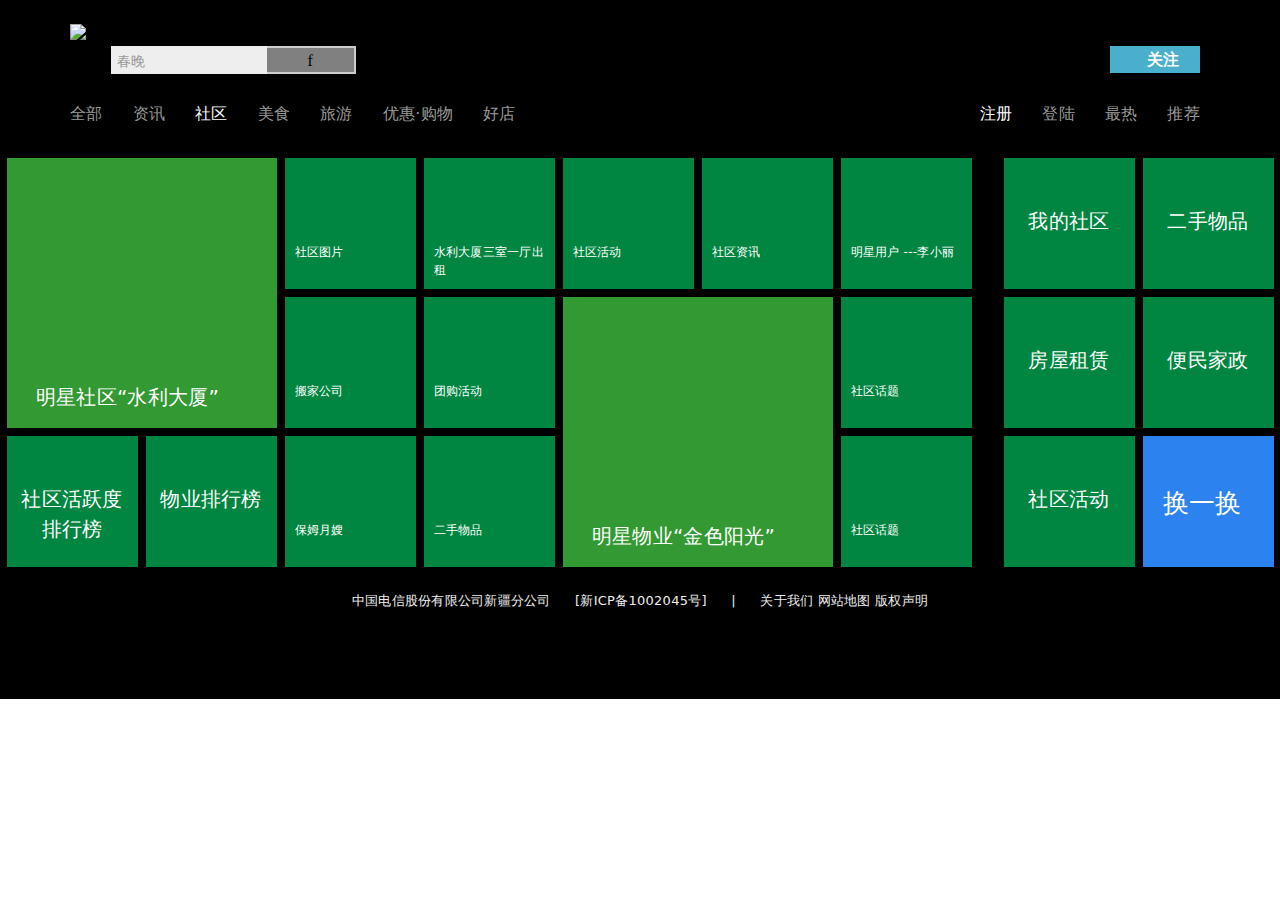
==== commit 7ff6a877: "dsf" ====
--- a/community.html
+++ b/community.html
@@ -42,22 +42,22 @@
        <div class="span12">
          <div class="navbar navbar-inverse pull-left">
            <ul class="nav header-menu">
-             <li class=""><a href="全部.html">全部</a></li>
-             <li class=""><a href="资讯.html">资讯</a></li>
-             <li class="active"><a href="社区.html">社区</a></li>
-             <li class=""><a href="美食.html">美食</a></li>
-             <li class=""><a href="旅游.html">旅游</a></li>
-             <li class=""><a href="优惠.html">优惠·购物</a></li>
-             <li class=""><a href="好店.html">好店</a>
+             <li class=""><a href="index.html">全部</a></li>
+             <li class=""><a href="information.html">资讯</a></li>
+             <li class="active"><a href="community.html">社区</a></li>
+             <li class=""><a href="food.html">美食</a></li>
+             <li class=""><a href="travel.html">旅游</a></li>
+             <li class=""><a href="preferential.html">优惠·购物</a></li>
+             <li class=""><a href="shop.html">好店</a>
              </li>
            </ul>
          </div>
          <div class="pull-right navbar navbar-inverse ">
            <ul class="nav header-menu">
-             <li class="active"><a href="./index.html">注册</a></li>
-             <li class=""><a href="./customize.html">登陆</a></li>
-             <li class=""><a href="./customize.html">最热</a></li>
-             <li class=""><a href="./customize.html">推荐</a></li>
+             <li class="active"><a href="#">注册</a></li>
+             <li class=""><a href="#">登陆</a></li>
+             <li class=""><a href="#">最热</a></li>
+             <li class=""><a href="#">推荐</a></li>
            </ul>
          </div>
        </div>
@@ -72,61 +72,61 @@
          <div class="textover-wrapper">
            <div style="font-size:20px; line-height:30px;" class="text">
              <i class="icon-plus icon-white"></i>
-             新疆库尔勒香梨，新疆库尔勒香梨，新疆库尔勒香梨，新疆库尔勒香梨
+             明星社区“水利大厦”
            </div>
          </div>
        </a>
        <a class="tile  imagetext wideimage bg-color-greenDark" href="javascript:void(0);">
           <img src="public/1356499186684.jpg" alt="">
           <div class="textover-wrapper">
-             <div class="text">新疆库尔勒香梨，新疆库尔勒香梨，新疆库尔勒香梨，新疆库尔勒香梨</div>
-          </div>
-       </a>
-       
-       
-       
-       <a class="tile  imagetext wideimage bg-color-greenDark" href="javascript:void(0);">
-          <img src="public/1356499186684.jpg" alt="">
-          <div class="textover-wrapper">
-             <div class="text">新疆库尔勒香梨，新疆库尔勒香梨，新疆库尔勒香梨，新疆库尔勒香梨</div>
-          </div>
-       </a>
-       <a class="tile  imagetext wideimage bg-color-greenDark" href="javascript:void(0);">
-          <img src="public/1356499186684.jpg" alt="">
-          <div class="textover-wrapper">
-             <div class="text">新疆库尔勒香梨，新疆库尔勒香梨，新疆库尔勒香梨，新疆库尔勒香梨</div>
-          </div>
-       </a>
-       
-       <a class="tile  imagetext wideimage bg-color-greenDark" href="javascript:void(0);">
-          <img src="public/1356499186684.jpg" alt="">
-          <div class="textover-wrapper">
-             <div class="text">新疆库尔勒香梨，新疆库尔勒香梨，新疆库尔勒香梨，新疆库尔勒香梨</div>
+             <div class="text">社区图片</div>
+          </div>
+       </a>
+       
+       
+       
+       <a class="tile  imagetext wideimage bg-color-greenDark" href="javascript:void(0);">
+          <img src="public/1356499186684.jpg" alt="">
+          <div class="textover-wrapper">
+             <div class="text">水利大厦三室一厅出租</div>
+          </div>
+       </a>
+       <a class="tile  imagetext wideimage bg-color-greenDark" href="javascript:void(0);">
+          <img src="public/1356499186684.jpg" alt="">
+          <div class="textover-wrapper">
+             <div class="text">搬家公司</div>
+          </div>
+       </a>
+       
+       <a class="tile  imagetext wideimage bg-color-greenDark" href="javascript:void(0);">
+          <img src="public/1356499186684.jpg" alt="">
+          <div class="textover-wrapper">
+             <div class="text">团购活动</div>
           </div>
        </a>
        <a href="javascript:void(0);" class="tile app square bg-color-greenDark">
          <div class="image-wrapper">
             <img src="images/22.png" alt="">
-            <div style="font-size:20px; line-height:30px;padding:0 10px">我的社区</div>
+            <div style="font-size:20px; line-height:30px;padding:0 10px">社区活跃度排行榜</div>
          </div>
        </a>
        
        <a href="javascript:void(0);" class="tile app square bg-color-greenDark">
          <div class="image-wrapper">
             <img src="images/22.png" alt="">
-            <div style="font-size:20px; line-height:30px;padding:0 10px">我的社区</div>
-         </div>
-       </a>
-       <a class="tile  imagetext wideimage bg-color-greenDark" href="javascript:void(0);">
-          <img src="public/1356499186684.jpg" alt="">
-          <div class="textover-wrapper">
-             <div class="text">新疆库尔勒香梨，新疆库尔勒香梨，新疆库尔勒香梨，新疆库尔勒香梨</div>
-          </div>
-       </a>
-       <a class="tile  imagetext wideimage bg-color-greenDark" href="javascript:void(0);">
-          <img src="public/1356499186684.jpg" alt="">
-          <div class="textover-wrapper">
-             <div class="text">新疆库尔勒香梨，新疆库尔勒香梨，新疆库尔勒香梨，新疆库尔勒香梨</div>
+            <div style="font-size:20px; line-height:30px;padding:0 10px">物业排行榜</div>
+         </div>
+       </a>
+       <a class="tile  imagetext wideimage bg-color-greenDark" href="javascript:void(0);">
+          <img src="public/1356499186684.jpg" alt="">
+          <div class="textover-wrapper">
+             <div class="text">保姆月嫂</div>
+          </div>
+       </a>
+       <a class="tile  imagetext wideimage bg-color-greenDark" href="javascript:void(0);">
+          <img src="public/1356499186684.jpg" alt="">
+          <div class="textover-wrapper">
+             <div class="text">二手物品</div>
           </div>
        </a>
      </div>
@@ -135,19 +135,19 @@
        <a class="tile  imagetext wideimage bg-color-greenDark" href="javascript:void(0);">
           <img src="public/1356499186684.jpg" alt="">
           <div class="textover-wrapper">
-             <div class="text">新疆库尔勒香梨，新疆库尔勒香梨，新疆库尔勒香梨，新疆库尔勒香梨</div>
-          </div>
-       </a>
-       <a class="tile  imagetext wideimage bg-color-greenDark" href="javascript:void(0);">
-          <img src="public/1356499186684.jpg" alt="">
-          <div class="textover-wrapper">
-             <div class="text">新疆库尔勒香梨，新疆库尔勒香梨，新疆库尔勒香梨，新疆库尔勒香梨</div>
-          </div>
-       </a>
-       <a class="tile  imagetext wideimage bg-color-greenDark" href="javascript:void(0);">
-          <img src="public/1356499186684.jpg" alt="">
-          <div class="textover-wrapper">
-             <div class="text">新疆库尔勒香梨，新疆库尔勒香梨，新疆库尔勒香梨，新疆库尔勒香梨</div>
+             <div class="text">社区活动</div>
+          </div>
+       </a>
+       <a class="tile  imagetext wideimage bg-color-greenDark" href="javascript:void(0);">
+          <img src="public/1356499186684.jpg" alt="">
+          <div class="textover-wrapper">
+             <div class="text">社区资讯</div>
+          </div>
+       </a>
+       <a class="tile  imagetext wideimage bg-color-greenDark" href="javascript:void(0);">
+          <img src="public/1356499186684.jpg" alt="">
+          <div class="textover-wrapper">
+             <div class="text">明星用户 ---李小丽</div>
           </div>
        </a>
        <a class="tile widepeek imagetext bg-color-green" href="#">
@@ -155,20 +155,20 @@
          <div class="textover-wrapper  bg-color-green no-bg-img">
            <div style="font-size:20px; line-height:30px;" class="text">
              <i class="icon-plus icon-white"></i>
-             新疆库尔勒香梨，新疆库尔勒香梨，新疆库尔勒香梨，新疆库尔勒香梨
+             明星物业“金色阳光”
            </div>
          </div>
        </a>
        <a class="tile  imagetext wideimage bg-color-greenDark" href="javascript:void(0);">
           <img src="public/1356499186684.jpg" alt="">
           <div class="textover-wrapper">
-             <div class="text">新疆库尔勒香梨，新疆库尔勒香梨，新疆库尔勒香梨，新疆库尔勒香梨</div>
-          </div>
-       </a>
-       <a class="tile  imagetext wideimage bg-color-greenDark" href="javascript:void(0);">
-          <img src="public/1356499186684.jpg" alt="">
-          <div class="textover-wrapper">
-             <div class="text">新疆库尔勒香梨，新疆库尔勒香梨，新疆库尔勒香梨，新疆库尔勒香梨</div>
+             <div class="text">社区话题</div>
+          </div>
+       </a>
+       <a class="tile  imagetext wideimage bg-color-greenDark" href="javascript:void(0);">
+          <img src="public/1356499186684.jpg" alt="">
+          <div class="textover-wrapper">
+             <div class="text">社区话题</div>
           </div>
        </a>
      </div>
@@ -183,25 +183,25 @@
        <a class="tile app square bg-color-greenDark" href="javascript:void(0);">
           <div class="image-wrapper">
              <img alt="" src="images/22.png">
-             <div style="font-size:20px; line-height:30px;padding:0 10px">我的社区我的社区</div>
+             <div style="font-size:20px; line-height:30px;padding:0 10px">二手物品</div>
           </div>
        </a>
        <a class="tile app square bg-color-greenDark" href="javascript:void(0);">
           <div class="image-wrapper">
              <img alt="" src="images/22.png">
-             <div style="font-size:20px; line-height:30px;padding:0 10px">我的社区我的社区</div>
+             <div style="font-size:20px; line-height:30px;padding:0 10px">房屋租赁</div>
           </div>
        </a>
        <a class="tile app square bg-color-greenDark" href="javascript:void(0);" id="2">
           <div class="image-wrapper">
              <img alt="" src="images/22.png">
-             <div style="font-size:20px; line-height:30px;padding:0 10px">我的社区我的社区</div>
+             <div style="font-size:20px; line-height:30px;padding:0 10px">便民家政</div>
           </div>
        </a>
        <a class="tile app square bg-color-greenDark" href="javascript:void(0);" id="1">
           <div class="image-wrapper">
              <img alt="" src="images/22.png">
-             <div style="font-size:20px; line-height:30px;padding:0 10px">我的社区我的社区</div>
+             <div style="font-size:20px; line-height:30px;padding:0 10px">社区活动</div>
           </div>
        </a>
        <a href="javascript:void(0);" class="tile square text">
@@ -229,19 +229,147 @@
    </div>
    
    
-   <button  id="metro" >aaaaaa</button>
   <!-- Modal -->
   <div id="myModal" class="modal hide fade" tabindex="-1" role="dialog" aria-labelledby="myModalLabel" aria-hidden="true">
     <div class="modal-header">
-      <button type="button" class="close" data-dismiss="modal" aria-hidden="true"></button>
+      <!-- <button type="button" class="close" data-dismiss="modal" aria-hidden="true"></button> -->
       <i class="icon-plus icon-white"></i>
       <!-- <img src="public/QQ20130214-1.png"> -->
       <span id="myModalLabel" style="font-size:20px;">Modal header</span>
+
     </div>
-    
+    <div style="padding-left:1075px">
+      <button style="position: absolute; width: 44px; margin-top: -10px;" onclick="modal_hide()">关闭</button>
+      <button style="position: absolute; width: 44px; margin-top: 20px;">上一个</button>
+      <button style="position: absolute; width: 44px; margin-top: 50px;">下一个</button>
+    </div>
     <div class="modal-body">
-      <p>One fine body…</p>
+      <table>
+        <tr>
+          <td class="modal_left" valign="top">
+            <table>
+              <tr>
+                <td class="lab">公司名称：</td>
+                <td>adsfsadffd</td>
+              </tr>
+              <tr>
+                <td class="lab">服务区域：</td>
+                <td>sdafadfadf</td>
+              </tr>
+              <tr>
+                <td class="lab">类别：</td>
+                <td>fdasfads</td>
+              </tr>
+              <tr>
+                <td class="lab">联系方式：</td>
+                <td>adsfasdf</td>
+              </tr>
+              <tr>
+                <td class="lab">地址：</td>
+                <td>adfadfds</td>
+              </tr>
+            </table>
+            <p><h3>公司介绍</h3><p>
+              dasfasdfsadf啊大所发生的ads法撒旦法阿打发斯蒂芬阿道夫撒旦法阿萨德发dasfasdfsadf啊大所发生的ads法撒旦法阿打发斯蒂芬阿道夫撒旦法阿萨德发dasfasdfsadf啊大所发生的ads法撒旦法阿打发斯蒂芬阿道夫撒旦法阿萨德发dasfasdfsadf啊大所发生的ads法撒旦法阿打发斯蒂芬阿道夫撒旦法阿萨德发dasfasdfsadf啊大所发生的ads法撒旦法阿打发斯蒂芬阿道夫撒旦法阿萨德发dasfasdfsadf啊大所发生的ads法撒旦法阿打发斯蒂芬阿道夫撒旦法阿萨德发dasfasdfsadf啊大所发生的ads法撒旦法阿打发斯蒂芬阿道夫撒旦法阿萨德发dasfasdfsadf啊大所发生的ads法撒旦法阿打发斯蒂芬阿道夫撒旦法阿萨德发dasfasdfsadf啊大所发生的ads法撒旦法阿打发斯蒂芬阿道夫撒旦法阿萨德发dasfasdfsadf啊大所发生的ads法撒旦法阿打发斯蒂芬阿道夫撒旦法阿萨德发dasfasdfsadf啊
+          </td>
+          <td class="modal_center" valign="top">
+            <div id="myCarousel" class="carousel slide">
+            <!-- Carousel items -->
+            <div class="carousel-inner">
+              <div class="item">
+                <img src="public/bootstrap-mdo-sfmoma-01.jpg" alt="" style="width:327px;">
+              </div>
+              <div class="item">
+                <img src="public/bootstrap-mdo-sfmoma-02.jpg" alt="" style="width:327px;">
+              </div>
+              <div class="item active">
+                <img src="public/bootstrap-mdo-sfmoma-03.jpg" alt="" style="width:327px;">
+              </div>
+            </div>
+            <a class="carousel-control left" href="#myCarousel" data-slide="prev">&lsaquo;</a>
+            <a class="carousel-control right" href="#myCarousel" data-slide="next">&rsaquo;</a>
+            </div>
+          </td>
+          <td class="modal_right" valign="top">
+            <h3>评价</h3>
+            <div class="comment">
+              <textarea></textarea>
+              <div class="option">
+                <button class="btn btn-info" type="button">评价</button>
+              </div>
+            </div>
+            <div class="comment">
+              <div class="comment_avatar">
+                <img src="public/header.png">
+              </div>
+              <div class="comment_content">
+                <div class="comment_title">
+                  迷路在北极的鱼：
+                  <span class="comment_date">2012-12-23</span>
+                </div>
+                <div>态度不错，也很负责。</div>
+              </div>
+            </div>
+            
+            <div class="comment">
+              <div class="comment_avatar">
+                <img src="public/header.png">
+              </div>
+              <div class="comment_content">
+                <div class="comment_title">
+                  迷路在北极的鱼：
+                  <span class="comment_date">2012-12-23</span>
+                </div>
+                <div>态度不错，也很负责。</div>
+              </div>
+            </div>
+            <div class="comment">
+              <div class="comment_avatar">
+                <img src="public/header.png">
+              </div>
+              <div class="comment_content">
+                <div class="comment_title">
+                  迷路在北极的鱼：
+                  <span class="comment_date">2012-12-23</span>
+                </div>
+                <div>态度不错，也很负责。</div>
+              </div>
+            </div>
+            <div class="comment">
+              <div class="comment_avatar">
+                <img src="public/header.png">
+              </div>
+              <div class="comment_content">
+                <div class="comment_title">
+                  迷路在北极的鱼：
+                  <span class="comment_date">2012-12-23</span>
+                </div>
+                <div>态度不错，也很负责。</div>
+              </div>
+            </div>
+            
+            <div class="comment">
+              <div class="comment_avatar">
+                <img src="public/header.png">
+              </div>
+              <div class="comment_content">
+                <div class="comment_title">
+                  迷路在北极的鱼：
+                  <span class="comment_date">2012-12-23</span>
+                </div>
+                <div>态度不错，也很负责。</div>
+              </div>
+            </div>
+            
+            
+          </td>
+        </tr>
+      </table>
+      </div>
+      
+      
     </div>
+
     
     <!-- <div class="modal-footer">
       <button class="btn" data-dismiss="modal" aria-hidden="true">关闭</button>
@@ -276,6 +404,10 @@
      // 2. show
      $('#myModal').modal("show");
    }
+   
+   function modal_hide(){
+     $('#myModal').modal("hide");
+   }
   
   
    $(function(){
@@ -283,8 +415,11 @@
      
      $(".metro > a").click(showModal)
      
+     $('.carousel').carousel()
     
    })
+   
+   
    </script>
 </body>
 </html>--- a/stylesheets/main.css
+++ b/stylesheets/main.css
@@ -1,7 +1,11 @@
- 
+ .modal{
+   width:1070px;
+   margin-left:-535px;
+ }
  .modal-body {
-  max-height: 270px;
-  max-width:270px;
+  /*max-height: 270px;
+  max-width:270px;*/
+  max-height:500px;
  }
  
  .metro .tile.squarepeek {
@@ -158,4 +162,54 @@
 .search input{
   border-width:0;
   background-color:#eee;
+}
+
+.modal_left{
+  width:320px;
+  padding:0 10px;
+  
+}
+.modal_center{
+  width:330px;
+  padding:0 10px;
+  border-width:0 1px;
+  border-style:dashed;
+  
+}.modal_right{
+  width:320px;
+  padding:0 10px;
+}
+.lab{
+  text-align:right;
+}
+
+.comment{
+  margin:2px 0;
+  padding:10px;
+  background-color:#e9efef;
+  
+}
+.comment_avatar{
+  float:left;
+  width:25px;
+  padding:5px 5px 5px 0;
+}
+.comment_content{
+}
+.comment_title{
+  color:#00A600;
+}
+.comment_date{
+  float:right;
+  color:#333;
+}
+.comment textarea{
+  width:100%;
+  overflow:auto;
+}
+.comment .option{
+  height:30px;
+}
+.comment button{
+  float:right;
 }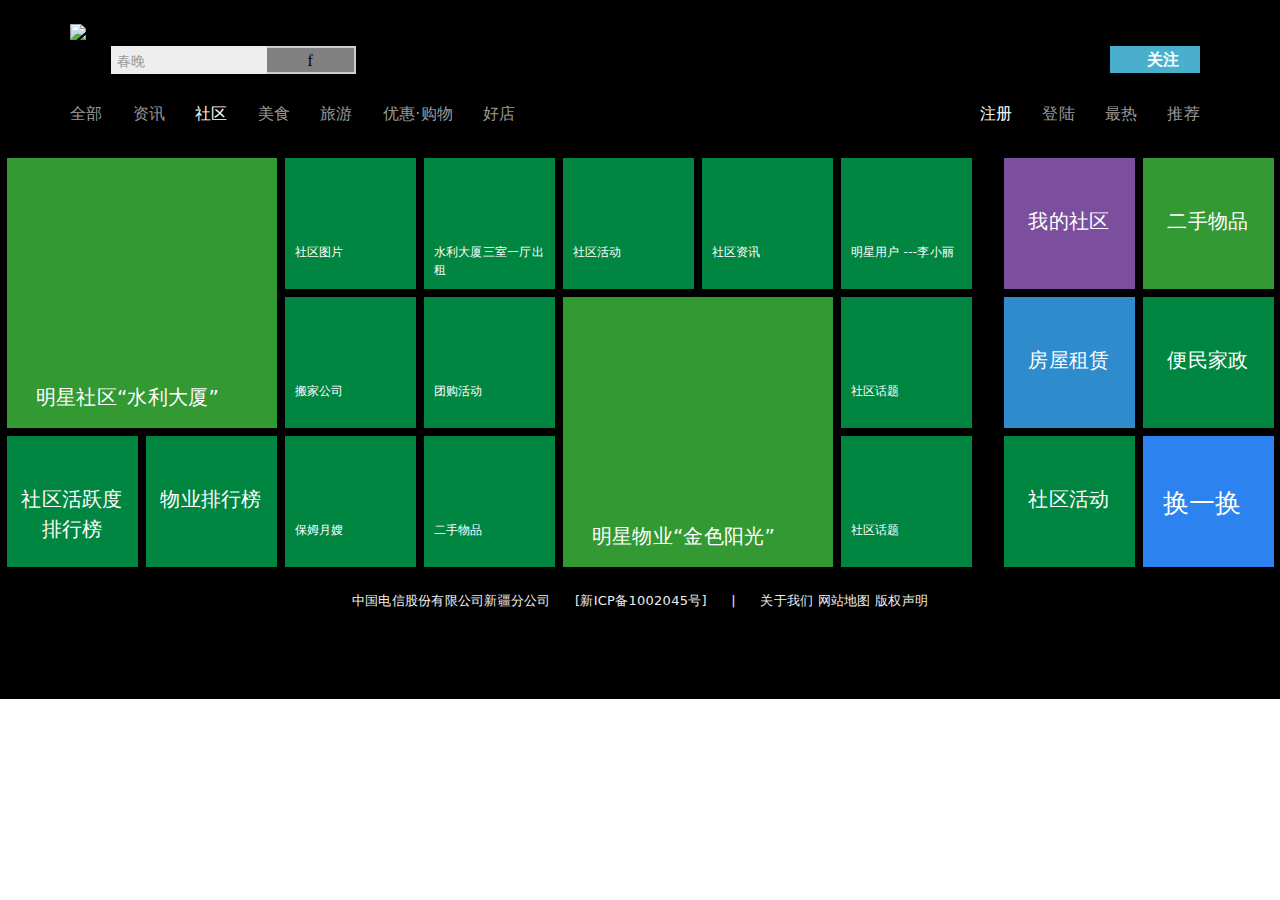
==== commit 97043c0a: "df" ====
--- a/community.html
+++ b/community.html
@@ -66,10 +66,9 @@
    
    <div class="row-fluid" style="margin:0 auto; width:1275px;">
      <div class="metro pull-left" style="width:556px;">
-       
        <a class="tile widepeek imagetext bg-color-green" href="#">
          <img alt="" src="public/1356499186684.jpg">
-         <div class="textover-wrapper">
+         <div class="textover-wrapper  bg-color-green no-bg-img">
            <div style="font-size:20px; line-height:30px;" class="text">
              <i class="icon-plus icon-white"></i>
              明星社区“水利大厦”
@@ -174,19 +173,19 @@
      </div>
      
      <div class="metro pull-right" style="width:278px;">
-       <a class="tile app square bg-color-greenDark" href="javascript:void(0);">
+       <a class="tile app square bg-color-purple" href="javascript:void(0);">
           <div class="image-wrapper">
              <img alt="" src="images/22.png">
              <div style="font-size:20px; line-height:30px;padding:0 10px">我的社区</div>
           </div>
        </a>
-       <a class="tile app square bg-color-greenDark" href="javascript:void(0);">
+       <a class="tile app square bg-color-green" href="javascript:void(0);">
           <div class="image-wrapper">
              <img alt="" src="images/22.png">
              <div style="font-size:20px; line-height:30px;padding:0 10px">二手物品</div>
           </div>
        </a>
-       <a class="tile app square bg-color-greenDark" href="javascript:void(0);">
+       <a class="tile app square bg-color-blue" href="javascript:void(0);">
           <div class="image-wrapper">
              <img alt="" src="images/22.png">
              <div style="font-size:20px; line-height:30px;padding:0 10px">房屋租赁</div>
